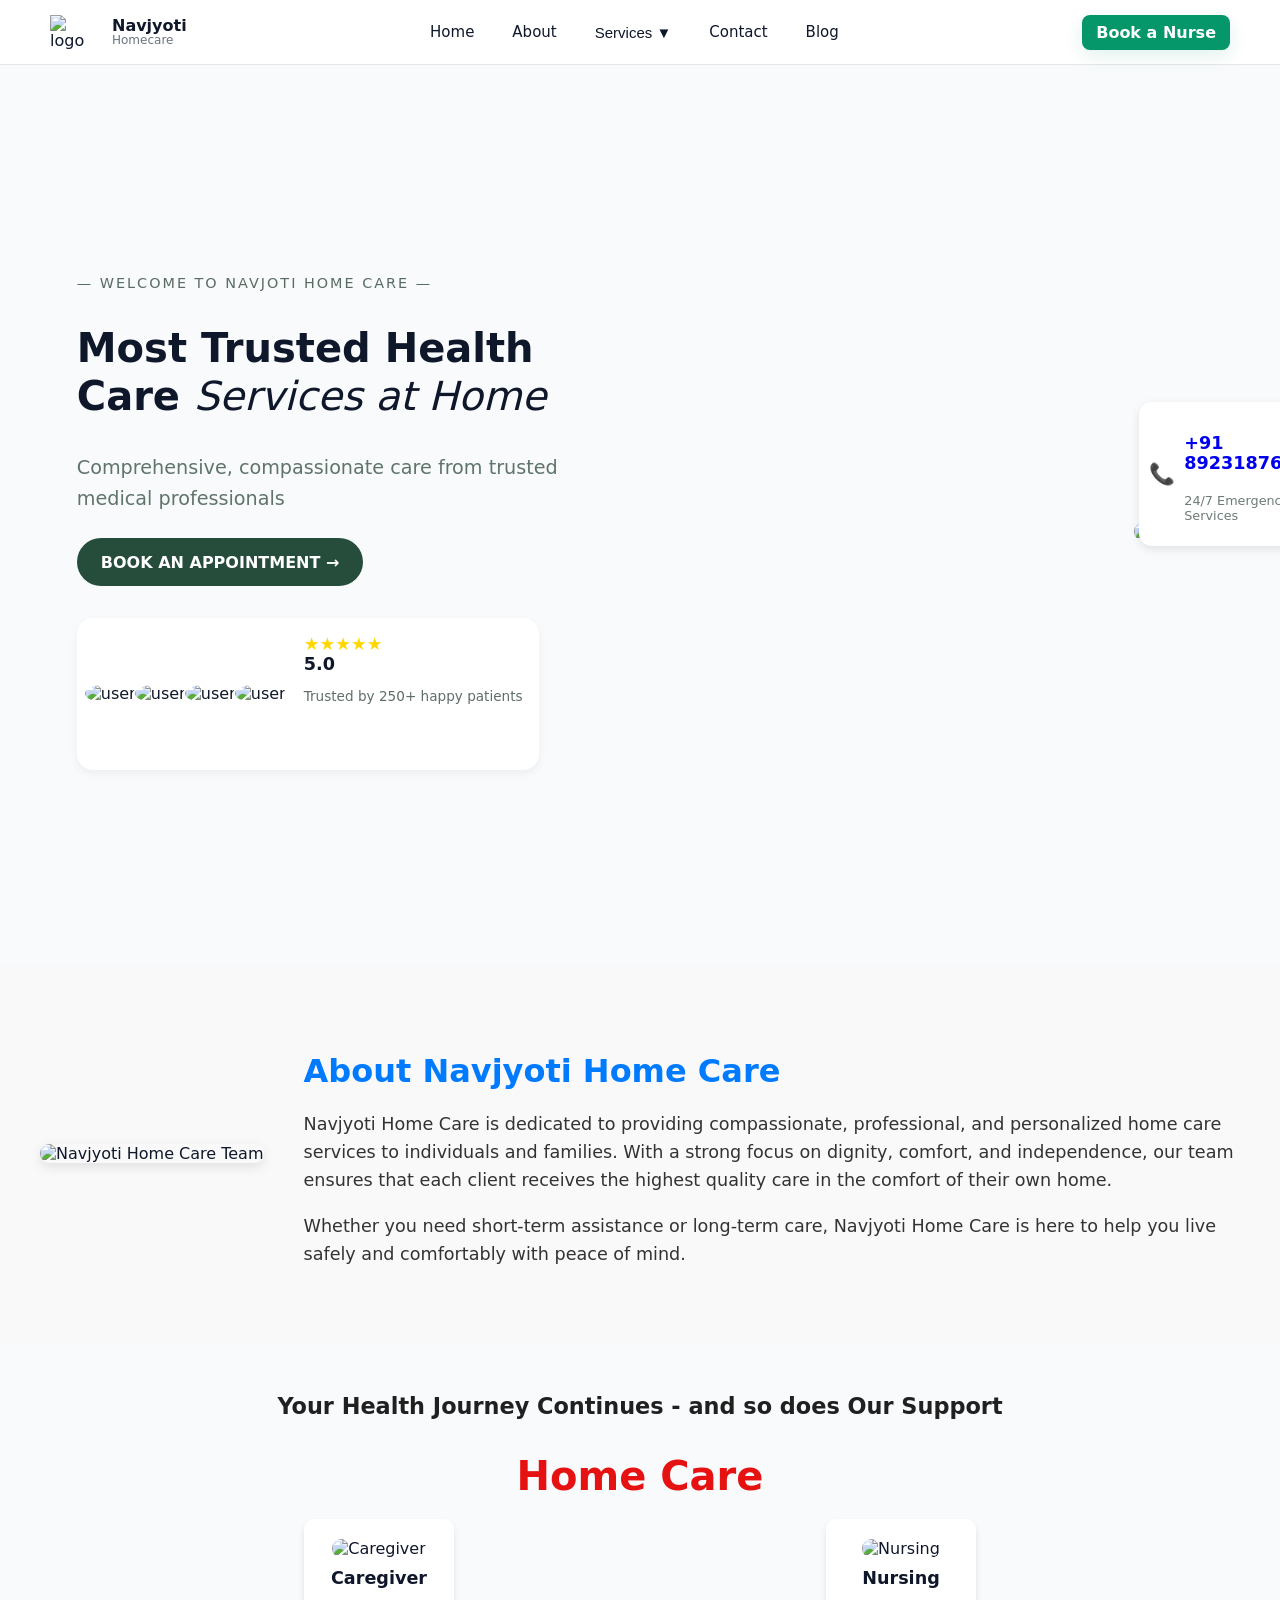
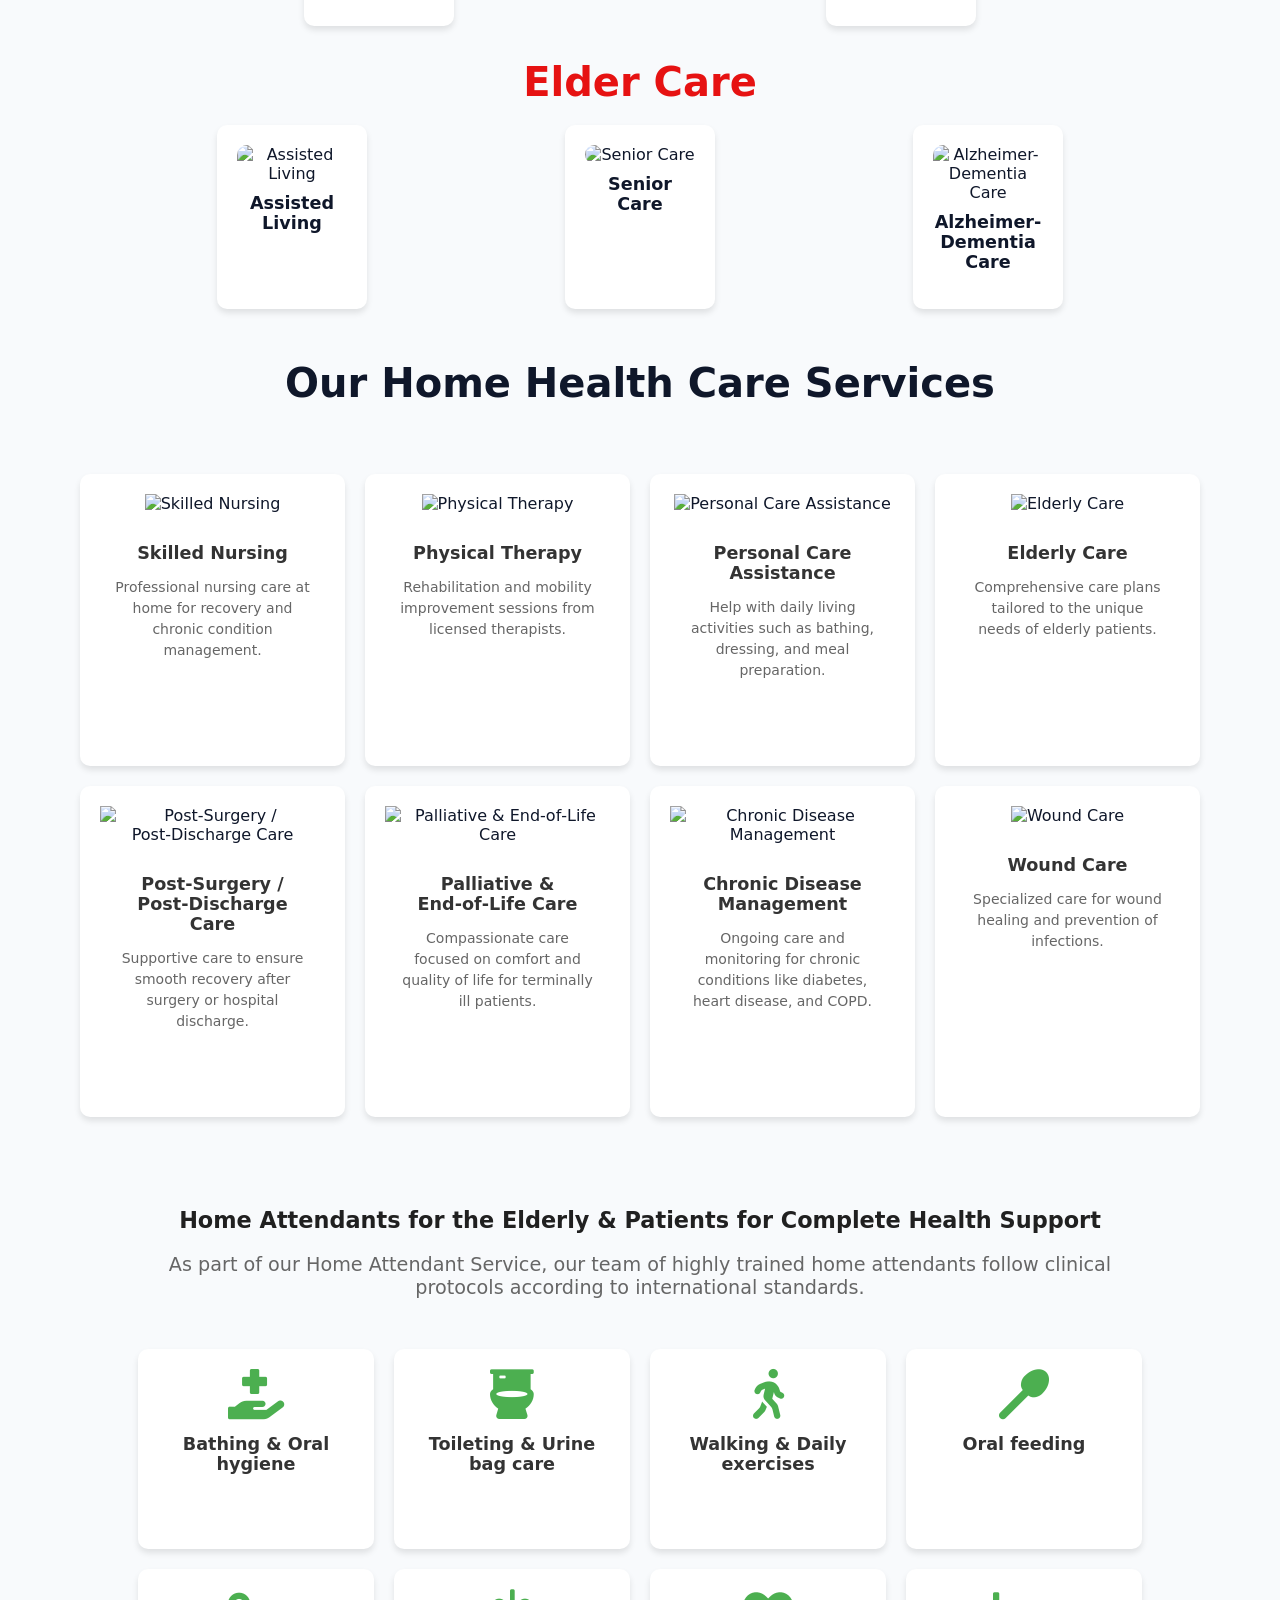
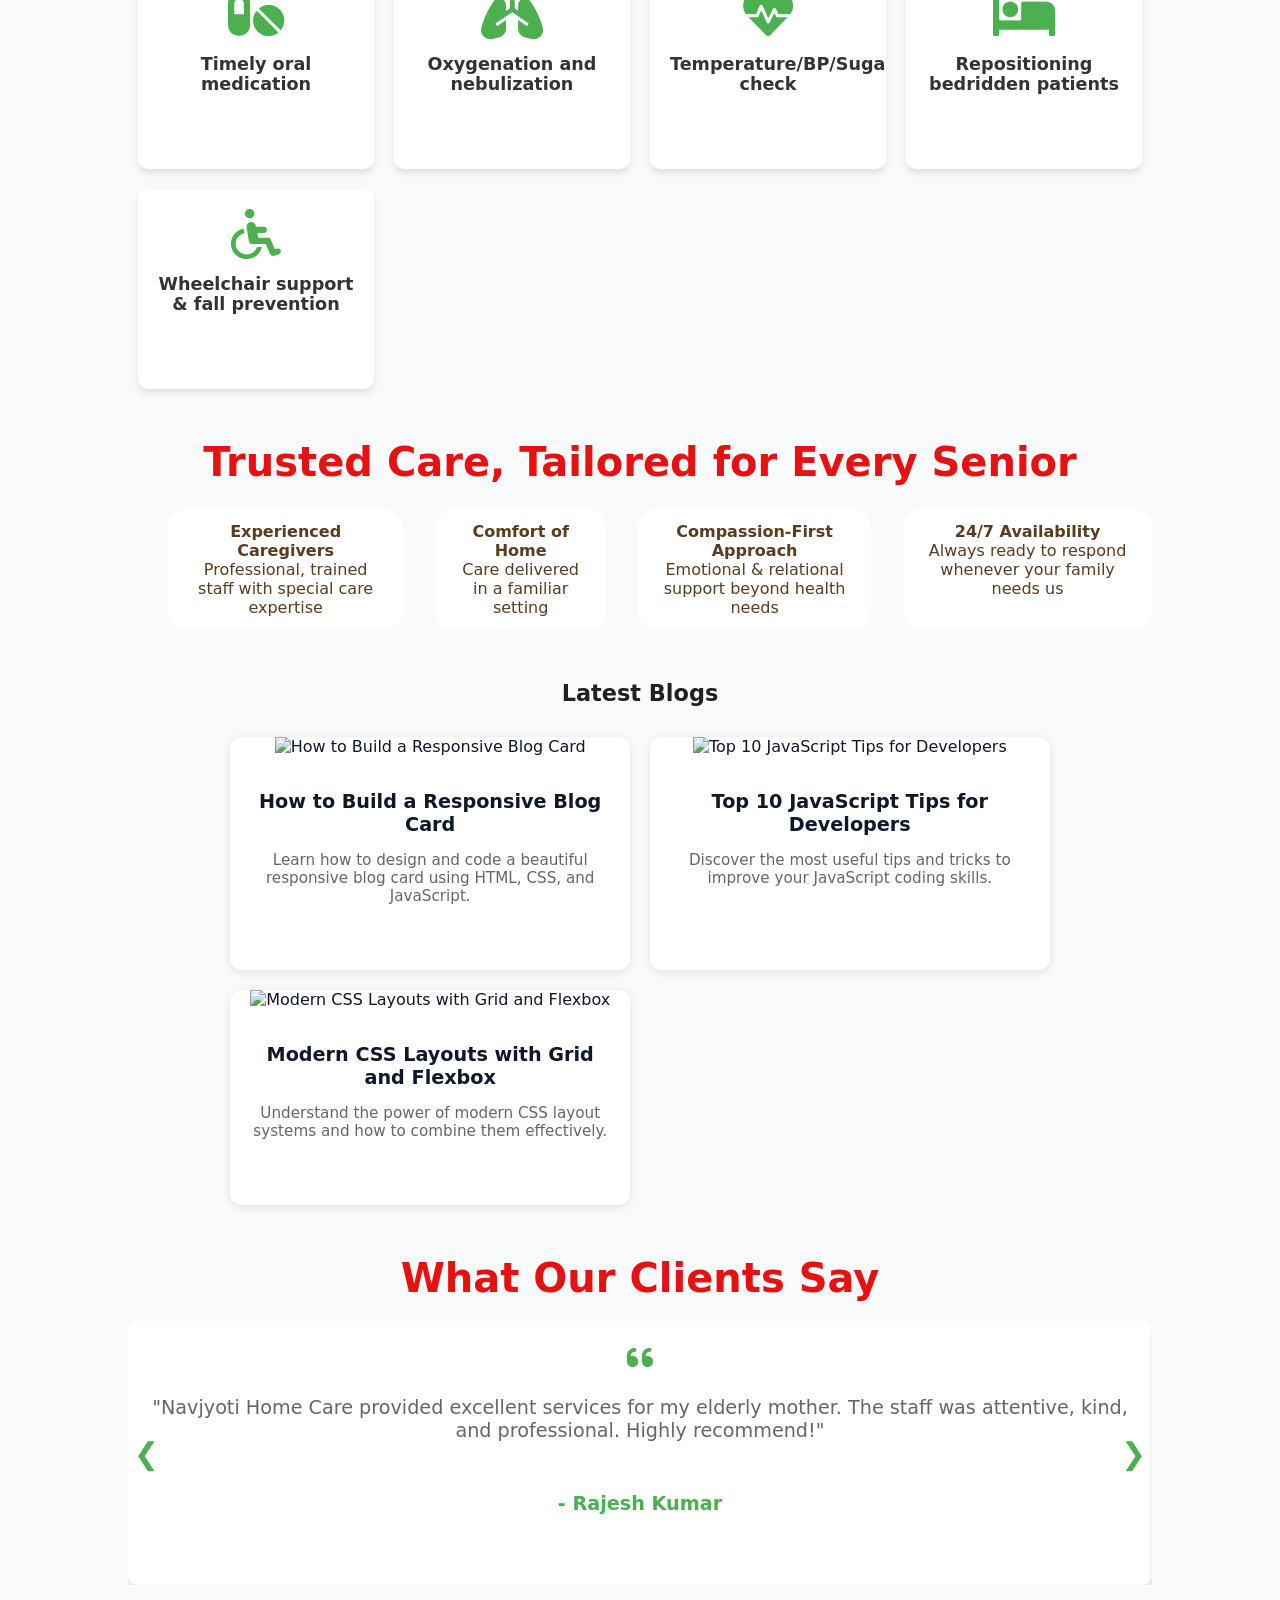
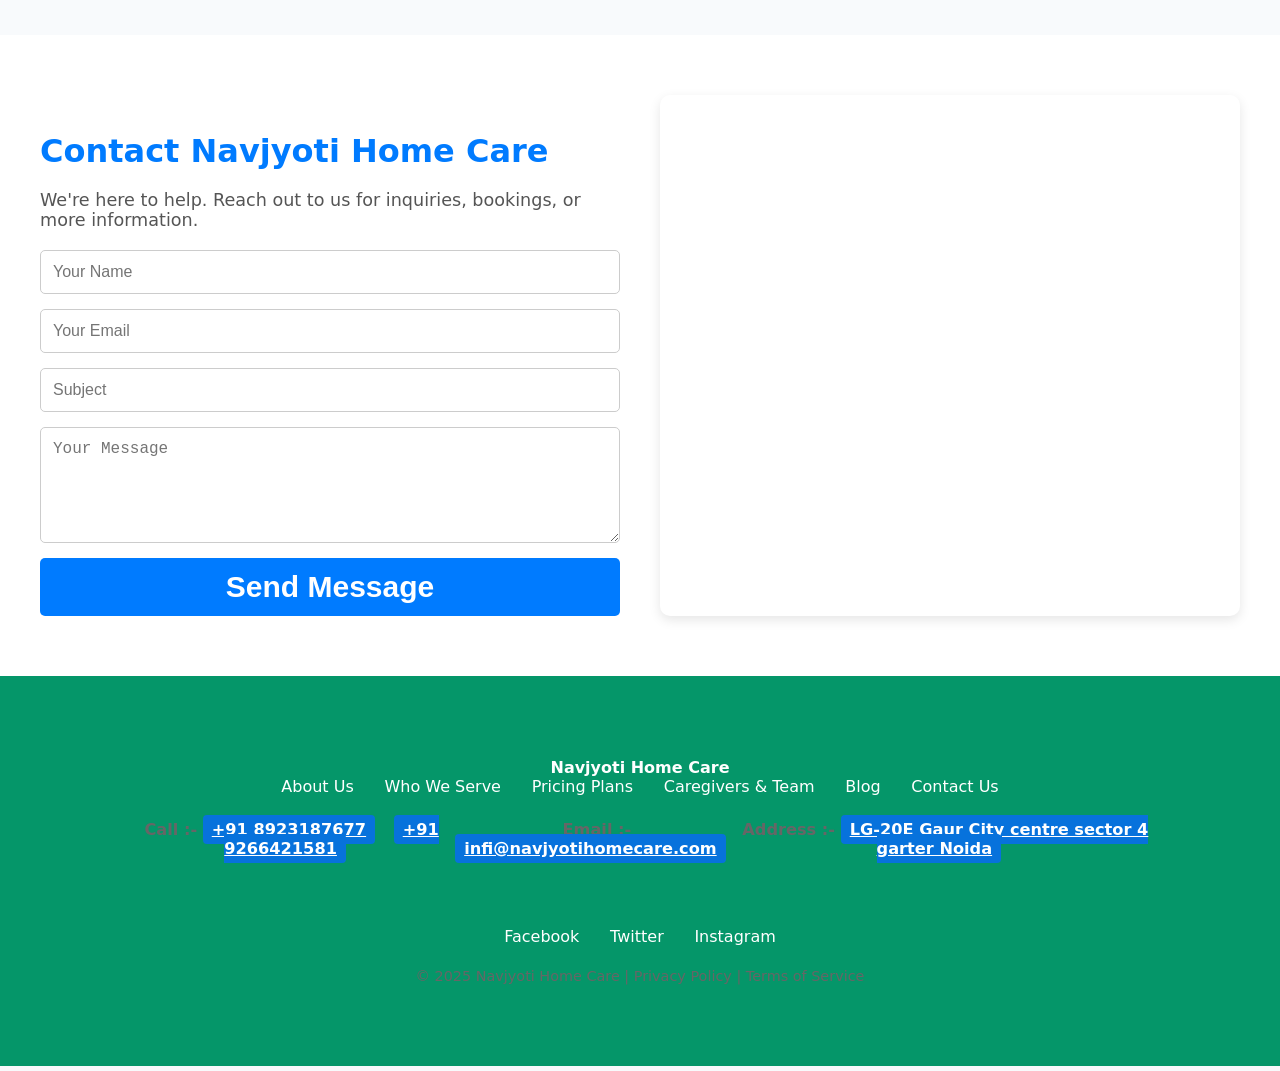
==== navjyotihomecare/index.html @ 7f3625f2 "add all" ====
<!DOCTYPE html>
<html lang="en">

<head>
  <meta charset="UTF-8" />
  <meta name="viewport" content="width=device-width, initial-scale=1.0" />
  <title>Navjyoti Home Care – Home Healthcare</title>
  <link href="https://cdnjs.cloudflare.com/ajax/libs/font-awesome/6.0.0-beta3/css/all.min.css" rel="stylesheet" />

  <link rel="stylesheet" href="css/styles.css" />
  <link rel="stylesheet" href="css/services.css" />
  <link rel="stylesheet" href="css/offer_services.css" />
  <link rel="stylesheet" href="css/blog.css" />

</head>

<body id="page-body">
  <header class="header">
    <div class="header-container">
      <div class="header-inner">
        <a href="/" class="logo">
          <div class="logo-mark">
            <img src="/assest/img/logo.png" alt="logo" style="width: 50px;" />
          </div>
          <div class="brand">
            <span class="name">Navjyoti</span>
            <span class="tag">Homecare</span>
          </div>
        </a>

        <nav class="desktop">
          <a href="/">Home</a>
          <a href="#about">About</a>
          <div class="dropdown" id="servicesDropdown">
            <button id="servicesBtn">Services ▼</button>
            <div class="dropdown-panel">
              <a href="#primary-care">Primary Care</a>
              <a href="#home-nursing">Home Nursing</a>
              <a href="#physiotherapy">Physiotherapy</a>
              <a href="#post-surgery">Post-surgery Care</a>
              <a href="#teleconsult">Teleconsultation</a>
            </div>
          </div>
          <a href="#contact">Contact</a>
          <a href="#blog">Blog</a>
        </nav>

        <div style="display: flex; align-items: center; gap: 12px">
          <a href="#book" class="cta">Book a Nurse</a>
          <button class="mobile-toggle" id="mobileOpenBtn" aria-label="Open menu">
            <svg width="24" height="24" viewBox="0 0 24 24" fill="none" xmlns="http://www.w3.org/2000/svg">
              <path d="M3 12h18M3 6h18M3 18h18" stroke="currentColor" stroke-width="2" stroke-linecap="round"
                stroke-linejoin="round" />
            </svg>
          </button>
        </div>
      </div>
    </div>
  </header>

  <aside class="offcanvas" id="offcanvas">
    <div class="head">
      <div style="display: flex; align-items: center; gap: 10px">
        <div style="
              width: 36px;
              height: 36px;
              background: var(--accent);
              border-radius: 8px;
              display: flex;
              align-items: center;
              justify-content: center;
              color: #fff;
            ">
        </div>
        <div class="brand">
          <span class="name">Navjyoti</span>
          <span class="tag">Homecare</span>
        </div>
        <button id="mobileCloseBtn" aria-label="Close menu">
          <svg width="18" height="18" viewBox="0 0 24 24" fill="none">
            <path d="M18 6L6 18M6 6l12 12" stroke="currentColor" stroke-width="1.6" stroke-linecap="round"
              stroke-linejoin="round" />
          </svg>
        </button>
      </div>
      <nav class="menu">
        <a href="#">Home</a>
        <a href="#about">About</a>
        <a href="#services">Services</a>
        <a href="#contact">Contact</a>
        <a href="#blog">Blog</a>
      </nav>
  </aside>

  <div class="overlay" id="overlay"></div>

  <section class="hero">
    <div class="hero-content">
      <p class="welcome">— WELCOME TO NAVJOTI HOME CARE —</p>
      <h1>Most Trusted Health Care <span>Services at Home</span></h1>
      <p class="subtitle">
        Comprehensive, compassionate care from trusted medical professionals
      </p>
      <a href="#" class="btn">BOOK AN APPOINTMENT →</a>

      <div class="rating-box">
        <div class="avatars">
          <img src="https://i.pravatar.cc/40?img=1" alt="user" />
          <img src="https://i.pravatar.cc/40?img=2" alt="user" />
          <img src="https://i.pravatar.cc/40?img=3" alt="user" />
          <img src="https://i.pravatar.cc/40?img=4" alt="user" />
        </div>
        <div class="rating-text">
          <div class="stars">★★★★★</div>
          <div class="score">5.0</div>
          <p>Trusted by 250+ happy patients</p>
        </div>
      </div>
    </div>

    <div class="hero-image">
      <div class="doctor-card">
        <img
          src="https://media.istockphoto.com/id/1313904621/photo/portrait-of-an-african-young-nurse-helping-old-elderly-disable-man-grandfather-to-walk-using.jpg?s=612x612&w=0&k=20&c=ftJordYyY9YELIZcPYoAquP_pRilpvh5gOP2zHKrcTU="
          alt="Doctor" />
        <div class="contact-box">
          <div class="phone-icon">📞</div>
          <div class="contact-info">
            <p class="phone">
              <a href="tel:+91 8923187677">+91 8923187677</a>
            </p>
            <p class="availability">24/7 Emergency Services</p>
          </div>
        </div>
      </div>
    </div>
  </section>

  <section class="about-section" id="about">
    <div class="about-container">
      <div class="about-image-desktop">
        <img src="https://t4.ftcdn.net/jpg/15/20/58/93/240_F_1520589389_1zxGVRW4RM81i9DekaiQRNwKAbmjtO5p.jpg"
          alt="Navjyoti Home Care Team" />
      </div>
      <div class="about-text">
        <h2>About Navjyoti Home Care</h2>
        <p>
          Navjyoti Home Care is dedicated to providing compassionate,
          professional, and personalized home care services to individuals and
          families. With a strong focus on dignity, comfort, and independence,
          our team ensures that each client receives the highest quality care
          in the comfort of their own home.
        </p>
        <p>
          Whether you need short-term assistance or long-term care, Navjyoti
          Home Care is here to help you live safely and comfortably with peace
          of mind.
        </p>
      </div>
      <div class="about-image-mobile">
        <img src="https://t4.ftcdn.net/jpg/15/20/58/93/240_F_1520589389_1zxGVRW4RM81i9DekaiQRNwKAbmjtO5p.jpg"
          alt="Navjyoti Home Care Team" />
      </div>
    </div>
  </section>
  <!-- we offer services  -->
  <section class="container">
    <h1>Your Health Journey Continues - and so does Our Support</h1>

    <!-- Home Care Section -->
    <div class="section">
      <h2>Home Care</h2>
      <div class="card-container" id="home-care-cards"></div>
    </div>

    <!-- Elder Care Section -->
    <div class="section">
      <h2>Elder Care</h2>
      <div class="card-container" id="elder-care-cards"></div>
    </div>
  </section>

  <!-- Our Services Section Here -->
  <h1 style="text-align: center; margin-top: 20px">
    Our Home Health Care Services
  </h1>
  <div class="services-container" id="services"></div>
  <!-- End of Our Services Section -->

  <section class="container">
    <h1>
      Home Attendants for the Elderly & Patients for Complete Health Support
    </h1>
    <p>
      As part of our Home Attendant Service, our team of highly trained home
      attendants follow clinical protocols according to international
      standards.
    </p>

    <!-- Service Cards Section -->
    <div class="service-cards-container">
      <div class="service-card">
        <i class="fas fa-hand-holding-medical"></i>
        <h3>Bathing & Oral hygiene</h3>
      </div>
      <div class="service-card">
        <i class="fas fa-toilet"></i>
        <h3>Toileting & Urine bag care</h3>
      </div>
      <div class="service-card">
        <i class="fas fa-walking"></i>
        <h3>Walking & Daily exercises</h3>
      </div>
      <div class="service-card">
        <i class="fas fa-spoon"></i>
        <h3>Oral feeding</h3>
      </div>
      <div class="service-card">
        <i class="fas fa-pills"></i>
        <h3>Timely oral medication</h3>
      </div>
      <div class="service-card">
        <i class="fas fa-lungs"></i>
        <h3>Oxygenation and nebulization</h3>
      </div>
      <div class="service-card">
        <i class="fas fa-heartbeat"></i>
        <h3>Temperature/BP/Sugar check</h3>
      </div>
      <div class="service-card">
        <i class="fas fa-bed"></i>
        <h3>Repositioning bedridden patients</h3>
      </div>
      <div class="service-card">
        <i class="fas fa-wheelchair"></i>
        <h3>Wheelchair support & fall prevention</h3>
      </div>
    </div>
  </section>

  <section class="why-choose section">
    <div class="container">
      <h2>Trusted Care, Tailored for Every Senior</h2>
      <ul class="why-list">
        <li>
          <strong>Experienced Caregivers</strong><br />Professional, trained
          staff with special care expertise
        </li>
        <li>
          <strong>Comfort of Home</strong><br />Care delivered in a familiar
          setting
        </li>
        <li>
          <strong>Compassion‑First Approach</strong><br />Emotional &
          relational support beyond health needs
        </li>
        <li>
          <strong>24/7 Availability</strong><br />Always ready to respond
          whenever your family needs us
        </li>
      </ul>
      <div class="container">
        <h1 class="page-title">Latest Blogs</h1>
        <div id="blog-container" class="blog-container"></div>
      </div>
    </div>
  </section>

  <section class="testimonials-container">
    <h2>What Our Clients Say</h2>

    <!-- Testimonials Slider -->
    <div class="testimonial-slider">
      <div class="testimonials">
        <div class="testimonial">
          <div class="testimonial-icon">
            <i class="fas fa-quote-left"></i>
          </div>
          <p class="testimonial-text">
            "Navjyoti Home Care provided excellent services for my elderly
            mother. The staff was attentive, kind, and professional. Highly
            recommend!"
          </p>
          <p class="testimonial-author">- Rajesh Kumar</p>
        </div>

        <div class="testimonial">
          <div class="testimonial-icon">
            <i class="fas fa-quote-left"></i>
          </div>
          <p class="testimonial-text">
            "The caregiver assigned to my father was incredibly caring. The
            experience has been fantastic, and I’m so grateful for their
            support."
          </p>
          <p class="testimonial-author">- Priya Sharma</p>
        </div>

        <div class="testimonial">
          <div class="testimonial-icon">
            <i class="fas fa-quote-left"></i>
          </div>
          <p class="testimonial-text">
            "I’m extremely satisfied with Navjyoti Home Care's services. The
            care provided was exceptional, and my mom feels much more
            comfortable."
          </p>
          <p class="testimonial-author">- Anil Verma</p>
        </div>
      </div>

      <!-- Arrows for Navigation -->
      <div class="slider-nav">
        <button class="prev" onclick="moveSlide(-1)">&#10094;</button>
        <button class="next" onclick="moveSlide(1)">&#10095;</button>
      </div>
    </div>
  </section>

  <!-- Contact Section -->
  <section class="contact-section" id="contact">
    <div class="contact-container">
      <div class="contact-info">
        <h2>Contact Navjyoti Home Care</h2>
        <p>
          We're here to help. Reach out to us for inquiries, bookings, or more
          information.
        </p>

        <form class="contact-form" action="https://formspree.io/f/your-form-id" method="POST">
          <input type="text" name="name" placeholder="Your Name" required />
          <input type="email" name="_replyto" placeholder="Your Email" required />
          <input type="text" name="subject" placeholder="Subject" required />
          <textarea name="message" rows="5" placeholder="Your Message" required></textarea>
          <button type="submit">Send Message</button>
        </form>
      </div>

      <div class="contact-map">
        <iframe
          src="https://www.google.com/maps/embed?pb=!1m18!1m12!1m3!1d224345.08313473743!2d77.0688999!3d28.5272803!2m3!1f0!2f0!3f0!3m2!1i1024!2i768!4f13.1!3m3!1m2!1s0x390ce3b2266c5c15%3A0xf0b9ed8fbc8bdcd!2sDelhi!5e0!3m2!1sen!2sin!4v1695036626921!5m2!1sen!2sin"
          width="100%" height="100%" style="border: 0" allowfullscreen="" loading="lazy"
          referrerpolicy="no-referrer-when-downgrade">
        </iframe>
      </div>
    </div>
  </section>

  <footer class="site-footer">
    <div class="container">
      <div class="footer-logo"><strong>Navjyoti Home Care</strong></div>
      <!-- contact info -->

      <nav class="footer-nav">
        <a href="#about">About Us</a>
        <a href="#who-we-serve">Who We Serve</a>
        <a href="#pricing">Pricing Plans</a>
        <a href="#care-team">Caregivers & Team</a>
        <a href="#blog">Blog</a>
        <a href="#contact">Contact Us</a>
      </nav>
      <div class="footer-contact">
        <p>
          Call :- <a href="tel:+918923187677">+91 8923187677</a>
          <a href="tel:+919266421581">+91 9266421581</a>
        </p>
        <p>
          Email :-
          <a href="mailto:infi@navjyotihomecare.com">infi@navjyotihomecare.com</a>
        </p>
        <p>
          Address :-
          <a href="#"> LG-20E Gaur City centre sector 4 garter Noida</a>
        </p>
      </div>
      <br />
      <nav class="footer-nav social">
        <a href="#">Facebook</a>
        <a href="#">Twitter</a>
        <a href="#">Instagram</a>
      </nav>
      <p>© 2025 Navjyoti Home Care | Privacy Policy | Terms of Service</p>
    </div>
  </footer>

  <script>
    document.querySelectorAll('a[href^="#"]').forEach((anchor) => {
      anchor.addEventListener("click", function (e) {
        e.preventDefault();
        document
          .querySelector(this.getAttribute("href"))
          .scrollIntoView({ behavior: "smooth" });
      });
    });
  </script>

  <script src="js/script.js"></script>
  <script src="js/main.js"></script>
  <script src="js/services.js"></script>
  <script src="js/offer_services.js"></script>
  <script src="js/blog.js"></script>
</body>

</html>
---- navjyotihomecare/css/styles.css ----
/* ----- GLOBAL STYLES ----- */
:root {
  --bg: #ffffff;
  --muted: #6b7280;
  --accent: #059669;
  --border: #e6e6e9;
  --shadow: 0 8px 24px rgba(15, 23, 42, 0.06);
  --max-w: 1200px;
  --header-h: 64px;
  font-family: Inter, ui-sans-serif, system-ui, -apple-system, "Segoe UI",
    Roboto, "Helvetica Neue", Arial;
}
* {
  box-sizing: border-box;
}
a {
  text-decoration: none;
}
body {
  margin: 0;
  background: #f8fafc;
  color: #0f172a;
}

.header {
  background: var(--bg);
  border-bottom: 1px solid var(--border);
  position: sticky;
  top: 0;
  z-index: 1000;
}
.header-container {
  max-width: var(--max-w);
  margin: 0 auto;
  padding: 0 10px;
}
.header-inner {
  height: var(--header-h);
  display: flex;
  align-items: center;
  justify-content: space-between;
  gap: 1rem;
}

.logo {
  display: flex;
  align-items: center;
  gap: 12px;
  text-decoration: none;
  color: inherit;
  flex: 0 0 auto;
}
.logo-mark {
  width: 50px;
  height: 50px;
  border-radius: 8px;

  display: flex;
  align-items: center;
  justify-content: center;
}
.brand {
  display: flex;
  flex-direction: column;
  line-height: 1;
}
.brand .name {
  font-weight: 700;
}
.brand .tag {
  font-size: 12px;
  color: var(--muted);
}

nav.desktop {
  display: flex;
  align-items: center;
  gap: 22px;
  flex: 1 1 auto;
  justify-content: center;
}
nav.desktop a,
nav.desktop button {
  background: none;
  border: 0;
  padding: 6px 8px;
  color: inherit;
  font-size: 15px;
  cursor: pointer;
}
nav.desktop a:hover,
nav.desktop button:hover {
  color: var(--accent);
}

.dropdown {
  position: relative;
}
.dropdown-panel {
  display: none;
  position: absolute;
  left: 0;
  top: calc(100% + 6px);
  min-width: 220px;
  background: #fff;
  border: 1px solid var(--border);
  box-shadow: var(--shadow);
  padding: 10px;
  border-radius: 8px;
}
.dropdown.open .dropdown-panel {
  display: block;
}
.dropdown-panel a {
  display: block;
  padding: 8px 10px;
  border-radius: 6px;
  color: #0f172a;
  text-decoration: none;
  font-size: 14px;
}
.dropdown-panel a:hover {
  background: #f3f4f6;
}

.cta {
  background: var(--accent);
  color: #fff;
  padding: 8px 14px;
  border-radius: 8px;
  text-decoration: none;
  font-weight: 600;
  box-shadow: 0 6px 18px rgba(5, 150, 105, 0.12);
  flex: 0 0 auto;
}
.cta:hover {
  filter: brightness(1.03);
}

.mobile-toggle {
  display: none;
  background: none;
  border: 0;
  padding: 8px;
  border-radius: 8px;
}

@media (max-width: 880px) {
  nav.desktop {
    display: none;
  }
  .mobile-toggle {
    display: inline-flex;
  }
  .brand .tag {
    display: none;
  }
}

.offcanvas {
  position: fixed;
  top: 0;
  left: 0;
  height: 100vh;
  width: 92%;
  max-width: 360px;
  background: #fff;
  z-index: 60;
  transform: translateX(-110%);
  transition: transform 0.32s cubic-bezier(0.2, 0.9, 0.3, 1);
  box-shadow: var(--shadow);
  border-right: 1px solid var(--border);
  display: flex;
  flex-direction: column;
}
.offcanvas.open {
  transform: translateX(0);
}
.offcanvas .head button {
  position: absolute;
  top: 16px;
  right: 14px;
  padding: 8px;
  border-radius: 8px;
  background: transparent;
  border: none;
  cursor: pointer;
  transition: background 0.2s ease;
}
.offcanvas .head button:hover {
  background: #f3f4f6;
}
.offcanvas .menu {
  padding: 16px;
  overflow: auto;
}
.menu a,
.menu button {
  display: block;
  padding: 12px;
  border-radius: 8px;
  text-decoration: none;
  color: inherit;
  border: 0;
  background: none;
  text-align: left;
  width: 100%;
  font-size: 15px;
}
.menu a:hover,
.menu button:hover {
  background: #f8fafc;
}

.overlay {
  position: fixed;
  inset: 0;
  background: rgba(0, 0, 0, 0.36);
  z-index: 50;
  opacity: 0;
  transition: opacity 0.18s ease;
  pointer-events: none;
}
.overlay.show {
  opacity: 1;
  pointer-events: auto;
}

/* Hero */

.hero {
  display: flex;
  align-items: center;
  justify-content: space-between;
  padding: 4rem 6%;
  flex-wrap: wrap;
  background: linear-gradient(180deg, #e5f0ec, #f9fbfa);
  background-size: cover;
  background-position: center;
  background-repeat: no-repeat;
  min-height: 100vh;
}

.hero-content {
  flex: 1;
  max-width: 550px;
}

.welcome {
  color: #5a6b63;
  font-size: 0.9rem;
  letter-spacing: 2px;
  margin-bottom: 1rem;
}

h1 {
  font-size: 2.8rem;
  line-height: 1.2;
  font-weight: 700;
}

h1 span {
  font-style: italic;
  font-weight: 400;
}

.subtitle {
  margin: 1.5rem 0;
  color: #60746a;
  line-height: 1.6;
}

.btn {
  display: inline-block;
  background: #264d3b;
  color: #fff;
  padding: 0.9rem 1.5rem;
  border-radius: 2rem;
  text-decoration: none;
  font-weight: 600;
  transition: 0.3s ease;
}

.btn:hover {
  background: #1b3a2d;
}

.rating-box {
  display: flex;
  align-items: center;
  background: #fff;
  border-radius: 1rem;
  padding: 1rem 1rem;
  box-shadow: 0 4px 10px rgba(0, 0, 0, 0.05);
  margin-top: 2rem;
  width: fit-content;
}

.avatars img {
  width: 35px;
  height: 35px;
  border-radius: 50%;
  border: 2px solid #fff;
  margin-left: -10px;
}

.rating-text {
  margin-left: 1rem;
}

.stars {
  color: gold;
  font-size: 1.1rem;
}

.score {
  font-weight: 700;
  font-size: 1.1rem;
}

.rating-text p {
  font-size: 0.85rem;
  color: #5f6e68;
}

.hero-image {
  flex: 1;
  display: flex;
  justify-content: right;
  margin-top: 2rem;
}

.doctor-card {
  position: relative;
  max-width: 520px;
}

.doctor-card img {
  width: 100%;
  border-radius: 1rem;
  object-fit: cover;
}

.contact-box {
  position: absolute;
  bottom: -5px;
  left: 5px;
  background: #ffffff;
  display: flex;
  align-items: center;
  padding: 3px 10px;
  border-radius: 0.8rem;
  box-shadow: 0 3px 10px rgba(0, 0, 0, 0.1);
}

.phone-icon {
  font-size: 1.3rem;
  margin-right: 0.6rem;
  color: #1b3a2d;
}

.contact-info .phone {
  font-weight: 600;
  display: flex;
  align-items: center
}

.contact-info .availability {
  font-size: 0.8rem;
  color: #6c7b76;
}

/* Responsive Design */
@media (max-width: 600px) {

  .hero {
    flex-direction: column;
    text-align: center;
  }

  .hero-content {
    max-width: 100%;
  }

  .rating-box {
    margin: 2rem auto;
  }

  .hero-image {
    margin-top: 3rem;
  }
}




.about-section {
  display: flex;
  align-items: center;
  justify-content: space-between;
  padding: 60px 20px;
  background-color: #f9f9f9;
}

.about-container {
  max-width: 1200px;
  display: flex;
  margin: 0 auto;
  display: flex;
  align-items: center;
  flex-wrap: wrap;
  gap: 40px;
}

.about-text {
  flex: 1 1 500px;
}

.about-text h2 {
  font-size: 2rem;
  margin-bottom: 20px;
  color: #007BFF;
}

.about-text p {
  font-size: 1.1rem;
  line-height: 1.6;
  color: #333;
  margin-bottom: 15px;
}

.about-image {
  flex: 1 1 400px;
  text-align: center;
}
.about-image-desktop {
  display: block;
}
.about-image-mobile {
  display: none;
}

.about-image-desktop img, .about-image-mobile img {
  max-width: 100%;
  height: auto;
  border-radius: 10px;
  box-shadow: 0 4px 12px rgba(0, 0, 0, 0.1);
}

/* Contact */
.contact-section {
  padding: 60px 20px;
  background-color: #ffffff;
}

.contact-container {
  max-width: 1200px;
  margin: 0 auto;
  display: flex;
  flex-wrap: wrap;
  gap: 40px;
}

.contact-info {
  flex: 1 1 500px;
}

.contact-info h2 {
  font-size: 2rem;
  margin-bottom: 20px;
  color: #007BFF;
}

.contact-info p {
  margin-bottom: 20px;
  font-size: 1.1rem;
  color: #555;
}

.contact-form {
  display: flex;
  flex-direction: column;
  gap: 15px;
}

.contact-form input,
.contact-form textarea {
  padding: 12px;
  border: 1px solid #ccc;
  border-radius: 5px;
  font-size: 1rem;
  width: 100%;
}

.contact-form button {
  padding: 12px;
  background-color: #007BFF;
  color: white;
  font-weight: bold;
  border: none;
  border-radius: 5px;
  cursor: pointer;
  transition: background 0.3s;
}

.contact-form button:hover {
  background-color: #0056b3;
}

.contact-map {
  flex: 1 1 500px;
  min-height: 350px;
  border-radius: 10px;
  overflow: hidden;
  box-shadow: 0 4px 12px rgba(0, 0, 0, 0.1);
}

/* Who we serve */
.who-we-serve .serve-list {
  list-style: none;
  margin: 1.5em 0;
  display: flex;
  gap: 2em;
  justify-content: center;
}

.who-we-serve .serve-list li {
  background-color: #fff;
  padding: 0.8em 1.5em;
  border-radius: 20px;
  color: #5a3c1f;
}
.why-list {
  list-style: none;
  margin: 1.5em 0;
  display: flex;
  gap: 2em;
  justify-content: center;
}

.why-list li {
  background-color: #fff;
  padding: 0.8em 1.5em;
  border-radius: 20px;
  color: #5a3c1f;
}
.why-image {
  text-align: center;
  margin-top: 30px;
}
.why-image img {
  max-width: 100%;
  height: auto;
  border-radius: 10px;
  box-shadow: 0 4px 12px rgba(0, 0, 0, 0.1);
}

/* Testimonials Section */
.testimonials-container {
  width: 80%;
  margin: 50px auto;
  text-align: center;
}

h2 {
  font-size: 2.5rem;
  font-weight: bold;
  color: #333;
  margin-bottom: 40px;
}

/* Slider Container */
.testimonial-slider {
  position: relative;
  width: 100%;
  overflow: hidden;
}

.testimonials {
  display: flex;
  transition: transform 0.5s ease;
}

.testimonial {
  min-width: 100%;
  box-sizing: border-box;
  padding: 20px;
  background-color: #fff;
  border-radius: 10px;
  box-shadow: 0 4px 6px rgba(0, 0, 0, 0.1);
  text-align: center;
}

.testimonial-icon {
  font-size: 30px;
  color: #4CAF50;
}

.testimonial-text {
  font-size: 1.1rem;
  margin-top: 20px;
  color: #666;
}

.testimonial-author {
  font-weight: bold;
  margin-top: 20px;
  color: #4CAF50;
}

/* Navigation Arrows */
.slider-nav {
  position: absolute;
  top: 50%;
  width: 100%;
  display: flex;
  justify-content: space-between;
  transform: translateY(-50%);
}

button {
  background-color: transparent;
  border: none;
  color: #4CAF50;
  font-size: 30px;
  cursor: pointer;
}

button:hover {
  color: #333;
}

/* Responsive Breakpoints */

/* Mobile */
@media screen and (max-width: 600px) {
  h2 {
    font-size: 2rem;
  }

  .testimonial-text {
    font-size: 1rem;
  }
}

/* Tablet */
@media screen and (min-width: 601px) and (max-width: 900px) {
  h2 {
    font-size: 2.2rem;
  }

  .testimonial-text {
    font-size: 1.1rem;
  }
}

/* Desktop */
@media screen and (min-width: 901px) {
  h2 {
    font-size: 2.5rem;
  }

  .testimonial-text {
    font-size: 1.2rem;
  }
}


/* Footer */
.site-footer {
  background: var(--accent);
  color: #fff;
  padding: 2em 0;
  text-align: center;
}

.site-footer .footer-nav a {
  color: #fff;
  margin: 0 0.8em;
  text-decoration: none;
}

.site-footer p {
  margin-top: 1.5em;
  font-size: 0.9em;
}

/* Prevent scrolling when menu is open */
.menu-open {
  overflow: hidden;
}
.footer-contact  {
  display: flex;
  align-items: center;
  color: #efeffb;
  font-size: large;
  font-weight: bold;
  justify-content: center;
 
}
.footer-contact a {
  color: #fff;
  margin: 0 0.8em 0 0;
  text-decoration: none;
  text-decoration: underline;
  background-color: #0772dc;
  padding: 5px 9px;
  border-radius: 4px;
}


@media (max-width: 768px) {
   .main-nav {
    display: none;
    flex-direction: column;
    justify-content: center;
    align-items: center;
    gap: 30px;
    position: fixed; /* Changed from absolute */
    top: 0;
    left: 0;
    width: 100vw;
    height: 100vh;
    background: rgba(250, 246, 240, 0.85); /* Semi-transparent background */
    backdrop-filter: blur(10px); /* The "buler" effect */
    -webkit-backdrop-filter: blur(10px);
    z-index: 999;
  }

  .main-nav a {
    font-size: 1.5rem;
    font-weight: bold;
    color: #5a3c1f;
  }

  .main-nav.active {
    display: flex;
  }

  .hamburger-inner::before,
  .hamburger-inner::after {
    content: '';
    display: block;
  }
  .hamburger-inner::before {
    top: -10px;
  }
  .hamburger-inner::after {
    bottom: -10px;
  }

  /* Animate to 'X' */
  .mobile-menu.is-active .hamburger-inner {
    transform: rotate(45deg);
  }
  .mobile-menu.is-active .hamburger-inner::before {
    top: 0;
    transform: rotate(-90deg);
  }
  .mobile-menu.is-active .hamburger-inner::after {
    bottom: 0;
    transform: rotate(-90deg);
  }

  .btn.btn-primary {
    display: none;
  }

  .mobile-menu {
    display: block;
  }

  .hero .hero-inner {
    flex-direction: column;
  }

  .hero .hero-content {
    width: 100%;
    text-align: center;
  }
  
  .about-container {
    flex-direction: column;
    text-align: center;
  }

  .about-text, .about-image-desktop, .about-image-mobile{
    flex: 1 1 100%;
  }
  .about-image-mobile {
    display: block; /* Show image on mobile */
    border-radius: 10px;
    box-shadow: 0 4px 12px rgba(0, 0, 0, 0.1);
    margin-top: 20px;
  }
  .about-image-desktop {
    display: none; /* Show image first on mobile */
  }
  .who-we-serve .serve-list {
    flex-direction: column;
    gap: 15px;
    align-items: center;
    }
    .why-list {
    flex-direction: column;
    gap: 15px;
    align-items: center;
    }

   .contact-container {
    flex-direction: column;
  }

  .contact-map {
    height: 300px;
  }
  .footer-contact {
    flex-direction: column;
    font-size: medium;
  }
  .footer-contact a {
    margin: 10px 0;
  }

}

@media (max-width: 480px) {
  .offcanvas .head button {
    top: 12px;
    right: 10px;
  }
}
---- navjyotihomecare/css/services.css ----
/* Base Styles */
.container h1 {
  font-size: 1.4rem;
  color: #202020;
}
h2 {
  color: #e61212;
  margin-bottom: 20px;
}

.card-container {
  display: flex;
  justify-content: space-around;
  flex-wrap: wrap;
  gap: 20px;
}

.card {
  background-color: white;
  border-radius: 10px;
  box-shadow: 0 4px 6px rgba(0, 0, 0, 0.1);
  padding: 20px;
  width: 150px;
  text-align: center;
}

.card img {
  max-width: 100%;
  height: auto;
  border-radius: 10px;
}

.card h3 {
  font-size: 1.1em;
  margin-top: 10px;
}

  .services-container {
    display: grid;
    grid-template-columns: repeat(auto-fit, minmax(250px, 1fr));
    gap: 20px;
    padding: 40px;
    max-width: 1200px;
    margin: auto;
  }

  .service-card {
    background: #fff;
    border-radius: 10px;
    box-shadow: 0 2px 8px rgba(0,0,0,0.1);
    overflow: hidden;
    cursor: pointer;
    transition: transform 0.3s, box-shadow 0.3s;
  }

  .service-card:hover {
    transform: translateY(-5px);
    box-shadow: 0 4px 12px rgba(0,0,0,0.2);
  }

  .service-card img {
    width: 100%;
    height: 180px;
    object-fit: cover;
  }

  .service-content {
    padding: 15px;
  }

  .service-content h3 {
    margin: 0 0 10px;
    color: #0077cc;
  }

  .service-content p {
    font-size: 14px;
    line-height: 1.5;
  }

  @media (max-width: 600px) {
    .service-content p {
      font-size: 13px;
    }
  }





  /* other */
---- navjyotihomecare/css/offer_services.css ----
.contact {
  text-align: center;
  margin-top: 40px;
}

.contact-info {
  font-size: 1.2em;
  margin-top: 10px;
}


/* other  */
/* Base Styles */

.container {
  width: 80%;
  margin: 50px auto;
  text-align: center;
}


p {
  font-size: 1.1rem;
  color: #666;
  margin-bottom: 50px;
}

/* Service Cards Container */
.service-cards-container {
  display: grid;
  grid-template-columns: repeat(auto-fill, minmax(150px, 1fr));
  gap: 20px;
  padding: 0 10px;
  grid-auto-rows: minmax(200px, auto); /* Ensures card height adapts */
}

/* Service Card Style */
.service-card {
  background-color: #fff;
  border-radius: 10px;
  box-shadow: 0 4px 6px rgba(0, 0, 0, 0.1);
  text-align: center;
  padding: 20px;
  transition: transform 0.3s ease;
}

.service-card:hover {
  transform: scale(1.05);
}

.service-card i {
  font-size: 50px;
  color: #4CAF50;
}

.service-card h3 {
  font-size: 1.1rem;
  margin-top: 15px;
  font-weight: 600;
  color: #333;
}

/* Responsive Breakpoints */

/* Small Devices (Mobile) */
@media screen and (max-width: 600px) {
  .service-cards-container {
    grid-template-columns: repeat(2, 1fr);
    padding: 0 5px;
  }

  h1 {
    font-size: 2rem;
  }

  p {
    font-size: 1rem;
  }
}

/* Medium Devices (Tablets) */
@media screen and (min-width: 601px) and (max-width: 900px) {
  .service-cards-container {
    grid-template-columns: repeat(3, 1fr);
    padding: 0 10px;
  }

  h1 {
    font-size: 2.2rem;
  }

  p {
    font-size: 1.1rem;
  }
}

/* Large Devices (Desktop) */
@media screen and (min-width: 901px) {
  .service-cards-container {
    grid-template-columns: repeat(4, 1fr);
    padding: 0 10px;
  }

  h1 {
    font-size: 2.5rem;
  }

  p {
    font-size: 1.2rem;
  }
}
---- navjyotihomecare/css/blog.css ----
/* Blog Page Styles */
.page-title {
  text-align: center;
  font-size: 2rem;
  margin-bottom: 30px;
}

.blog-container {
  display: grid;
  grid-template-columns: repeat(auto-fit, minmax(260px, 1fr));
  gap: 20px;
}

.blog-card {
  background: #fff;
  border-radius: 12px;
  box-shadow: 0 2px 10px rgba(0,0,0,0.1);
  overflow: hidden;
  cursor: pointer;
  transition: transform 0.2s ease, box-shadow 0.2s ease;
}

.blog-card:hover {
  transform: translateY(-5px);
  box-shadow: 0 6px 20px rgba(0,0,0,0.15);
}

.blog-card img {
  width: 100%;
  height: 180px;
  object-fit: cover;
}

.blog-content {
  padding: 15px;
}

.blog-title {
  font-size: 1.2rem;
  font-weight: 600;
  margin-bottom: 8px;
}

.blog-desc {
  font-size: 0.95rem;
  color: #666;
}

/* Mobile responsiveness */
@media (max-width: 600px) {
  .blog-card img {
    height: 150px;
  }
  .blog-title {
    font-size: 1rem;
  }
  .page-title {
    font-size: 1.6rem;
  }
}
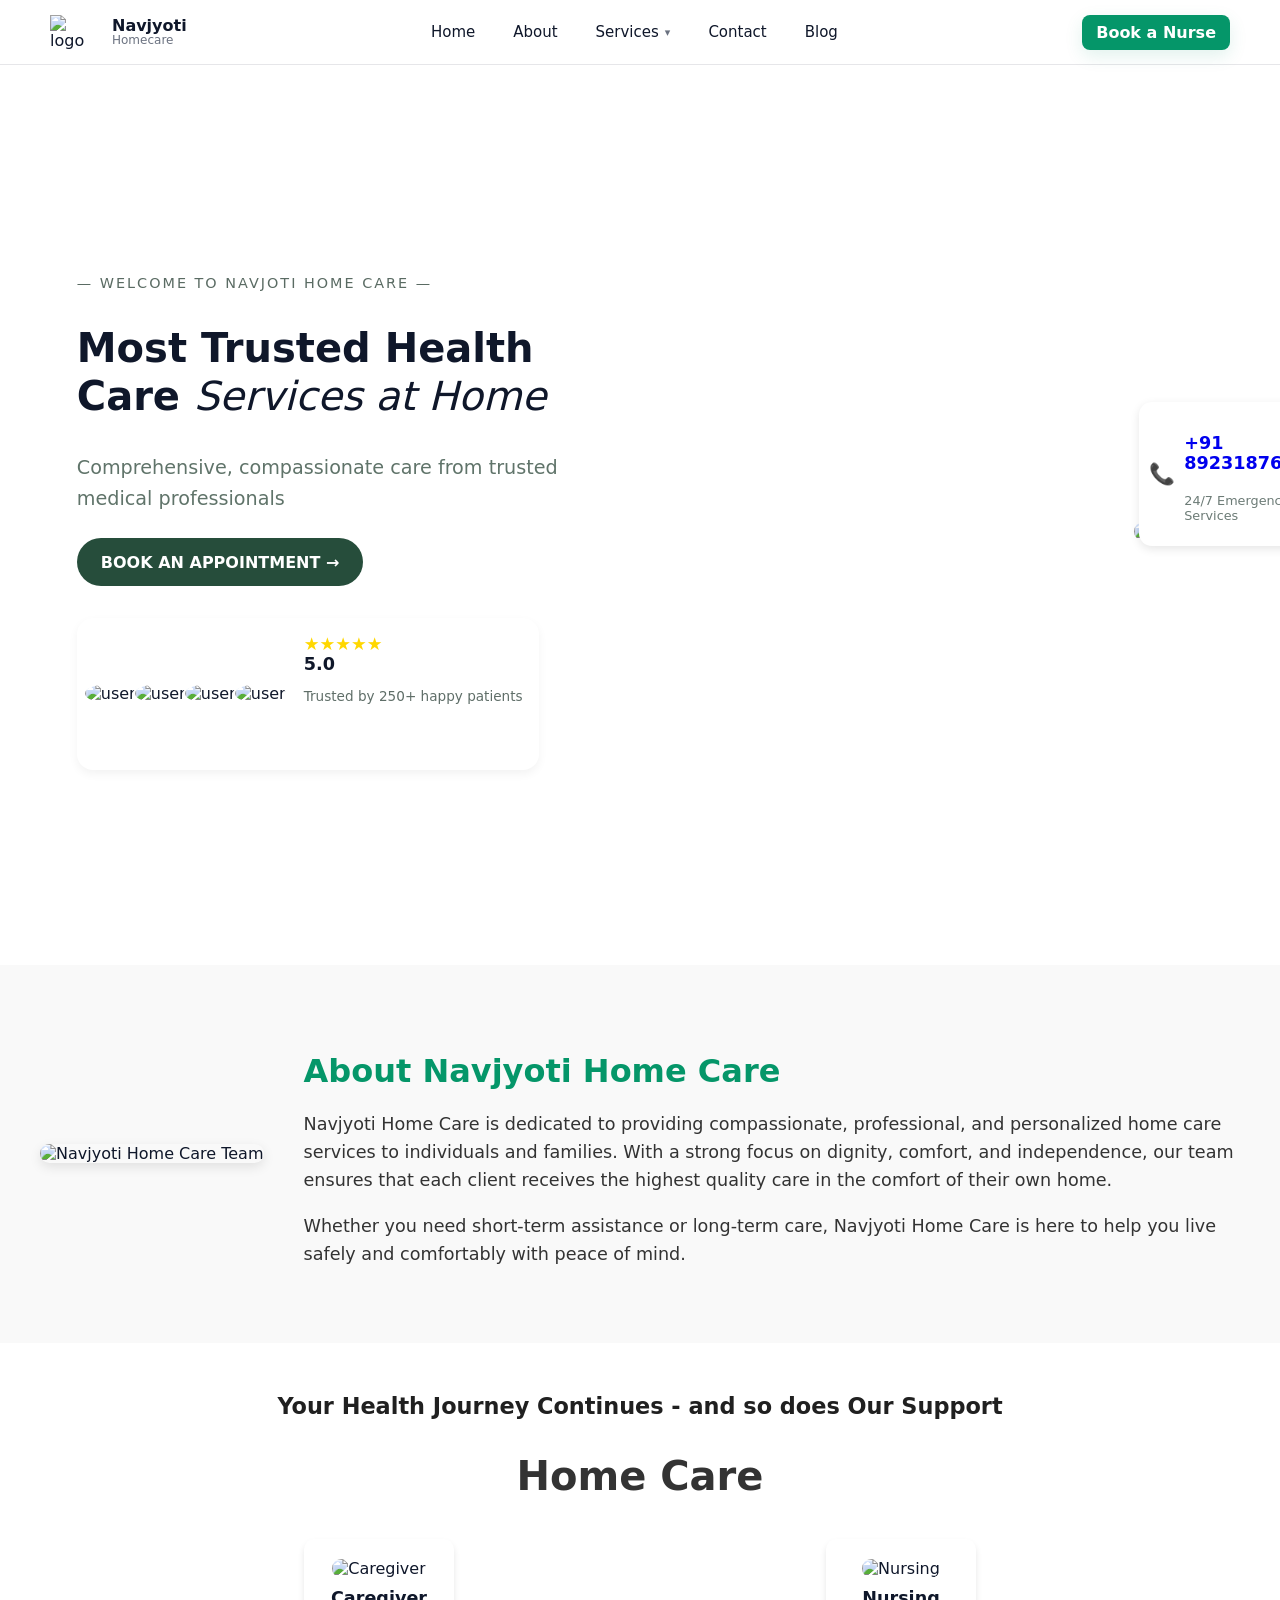
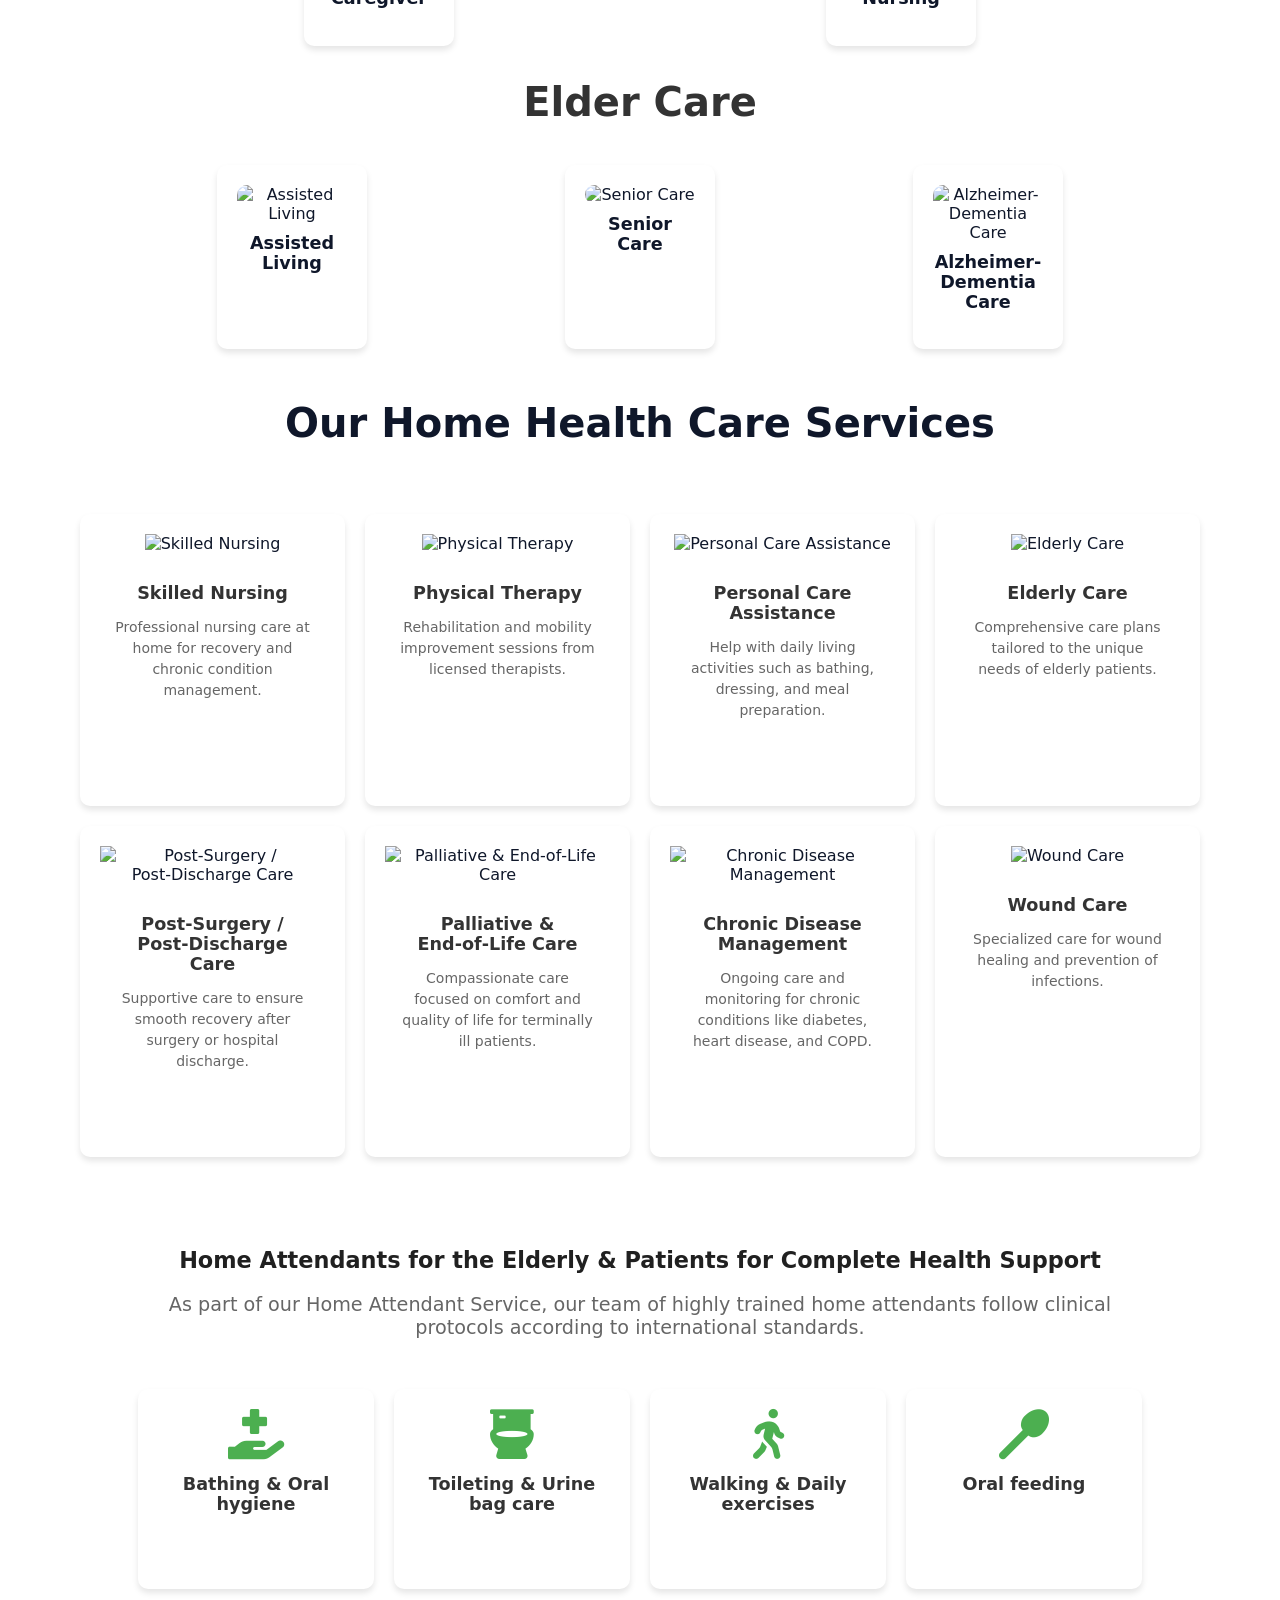
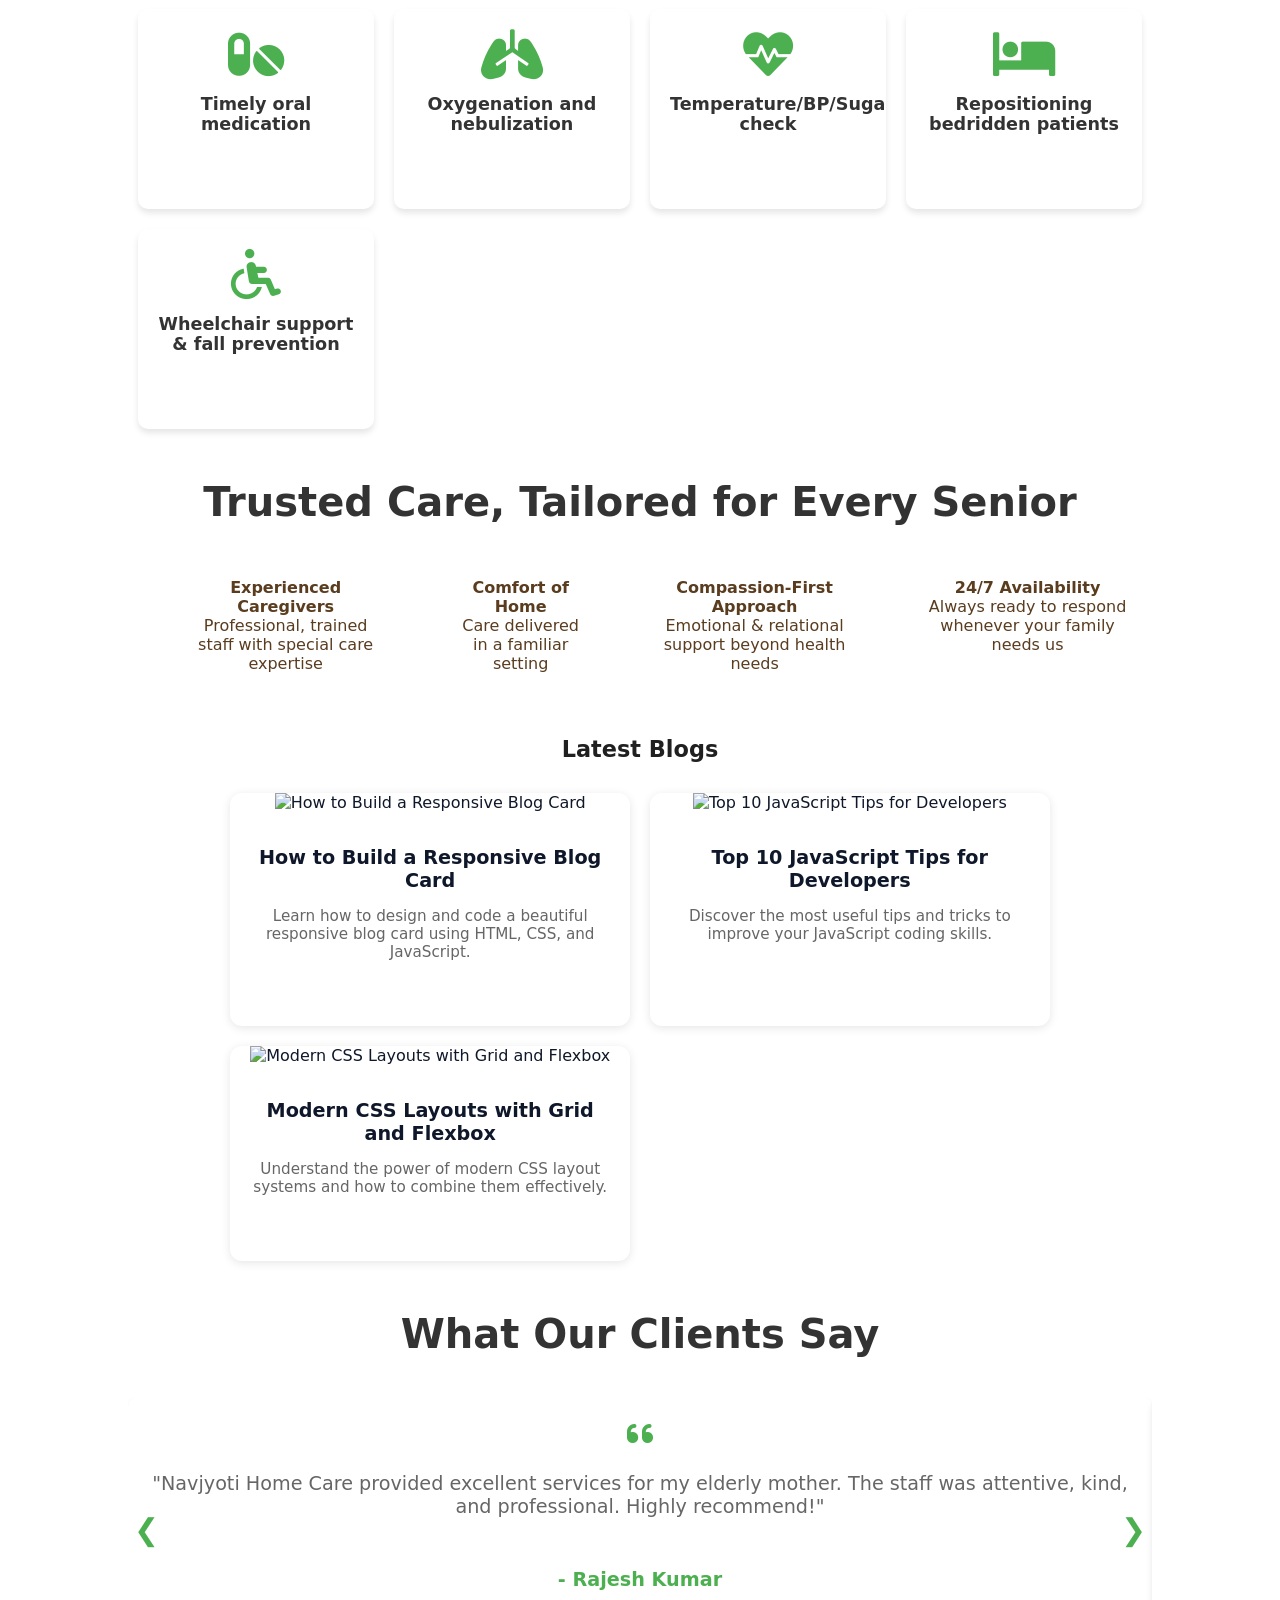
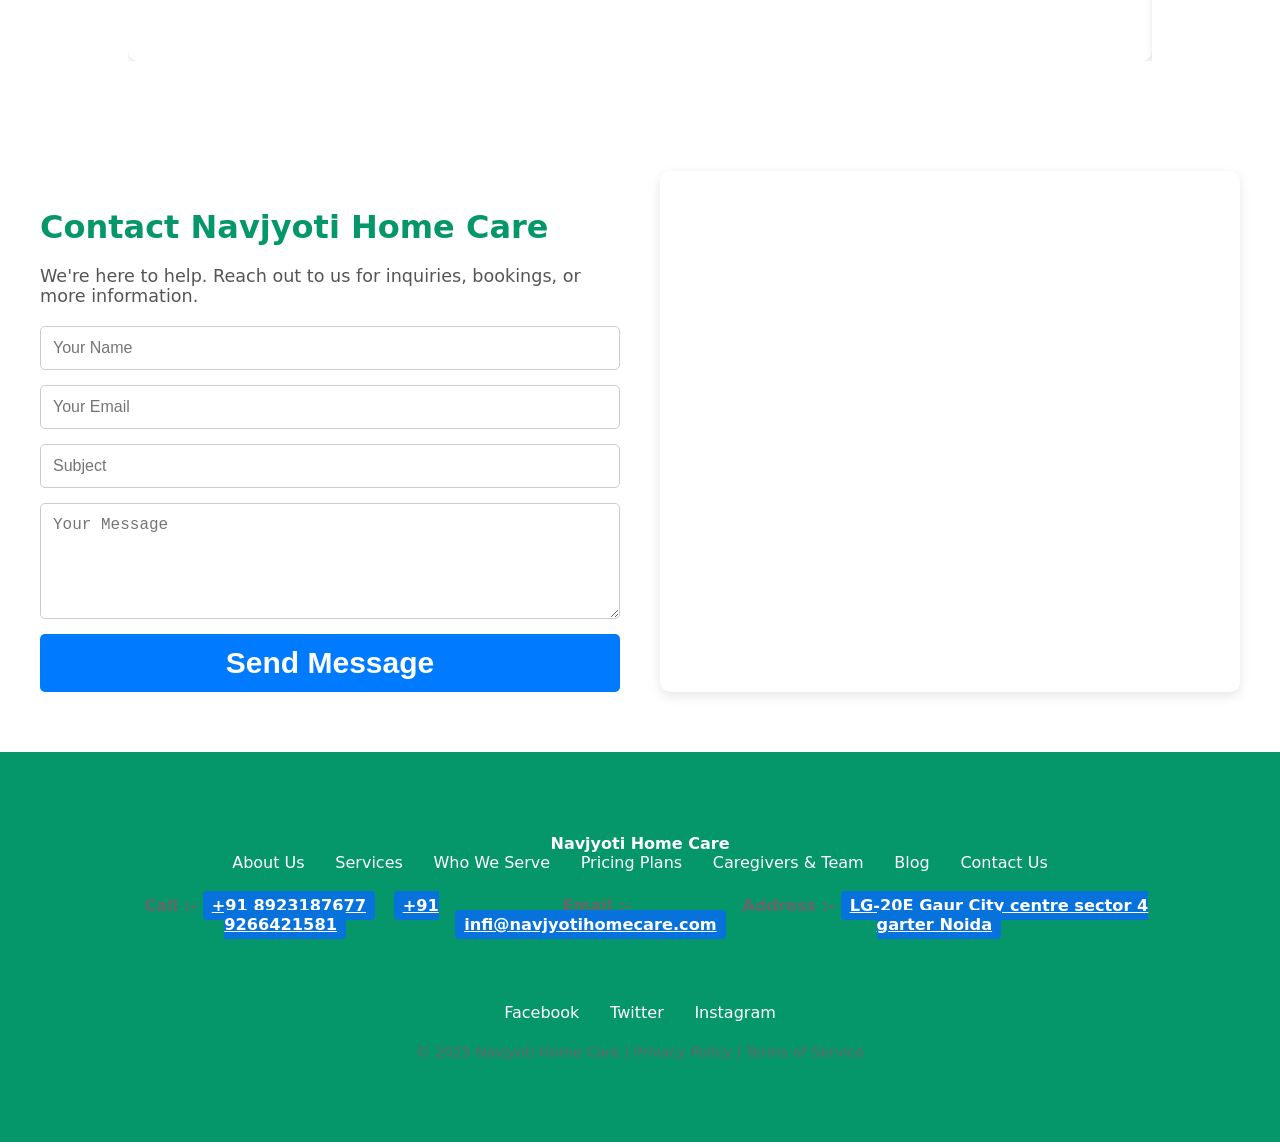
==== commit 40e353da: "feat: Implement initial website structure, global styling, and core pages including home, about, and" ====
--- a/navjyotihomecare/index.html
+++ b/navjyotihomecare/index.html
@@ -5,12 +5,39 @@
   <meta charset="UTF-8" />
   <meta name="viewport" content="width=device-width, initial-scale=1.0" />
   <title>Navjyoti Home Care – Home Healthcare</title>
+
   <link href="https://cdnjs.cloudflare.com/ajax/libs/font-awesome/6.0.0-beta3/css/all.min.css" rel="stylesheet" />
 
   <link rel="stylesheet" href="css/styles.css" />
   <link rel="stylesheet" href="css/services.css" />
   <link rel="stylesheet" href="css/offer_services.css" />
   <link rel="stylesheet" href="css/blog.css" />
+
+  <!-- Canonical Tag -->
+  <link rel="canonical" href="https://www.navjyotihomecare.com/" />
+  <!-- Favicon -->
+  <link rel="icon" href="/assest/img/logo.png" type="image/png" />
+  <link rel="apple-touch-icon" href="/assest/img/logo.png" />
+  <link rel="manifest" href="/manifest.json" />
+  <meta name="theme-color" content="#000000" />
+
+  <!-- seo -->
+  <meta name="description"
+    content="Navjyoti Home Care provides trusted home healthcare services including nursing, physiotherapy, and elder care. Book a nurse today!" />
+  <meta name="keywords"
+    content="Home Healthcare, Nursing Services, Elder Care, Physiotherapy, Home Nursing, Post-surgery Care, Teleconsultation, Navjyoti Home Care" />
+  <meta name="author" content="Navjyoti Home Care" />
+  <link rel="icon" href="/assest/img/logo.png" type="image/png" />
+  <link rel="apple-touch-icon" href="/assest/img/logo.png" />
+  <link rel="manifest" href="/manifest.json" />
+  <meta name="theme-color" content="#000000" />
+  <link rel="preconnect" href="https://fonts.googleapis.com" />
+  <link rel="preconnect" href="https://fonts.gstatic.com" crossorigin />
+  <link href="https://fonts.googleapis.com/css2?family=Roboto:wght@400;500;700&display=swap" rel="stylesheet" />
+  <!-- seo -->
+
+
+
 
 </head>
 
@@ -20,7 +47,7 @@
       <div class="header-inner">
         <a href="/" class="logo">
           <div class="logo-mark">
-            <img src="/assest/img/logo.png" alt="logo" style="width: 50px;" />
+            <img src="/assest/img/logo.png" alt="logo" />
           </div>
           <div class="brand">
             <span class="name">Navjyoti</span>
@@ -30,10 +57,16 @@
 
         <nav class="desktop">
           <a href="/">Home</a>
-          <a href="#about">About</a>
+          <a href="/About.html">About</a>
           <div class="dropdown" id="servicesDropdown">
-            <button id="servicesBtn">Services ▼</button>
+            <a href="/services.html" id="servicesBtn" class="services-toggle" aria-haspopup="true"
+              aria-expanded="false">
+              <span>Services</span>
+              <span class="caret" aria-hidden="true">▾</span>
+            </a>
             <div class="dropdown-panel">
+              <a href="/services.html" class="view-all">All services</a>
+              <div class="spacer"></div>
               <a href="#primary-care">Primary Care</a>
               <a href="#home-nursing">Home Nursing</a>
               <a href="#physiotherapy">Physiotherapy</a>
@@ -45,7 +78,7 @@
           <a href="#blog">Blog</a>
         </nav>
 
-        <div style="display: flex; align-items: center; gap: 12px">
+        <div class="mobile-actions">
           <a href="#book" class="cta">Book a Nurse</a>
           <button class="mobile-toggle" id="mobileOpenBtn" aria-label="Open menu">
             <svg width="24" height="24" viewBox="0 0 24 24" fill="none" xmlns="http://www.w3.org/2000/svg">
@@ -353,6 +386,7 @@
 
       <nav class="footer-nav">
         <a href="#about">About Us</a>
+        <a href="/services.html">Services</a>
         <a href="#who-we-serve">Who We Serve</a>
         <a href="#pricing">Pricing Plans</a>
         <a href="#care-team">Caregivers & Team</a>
--- a/navjyotihomecare/css/styles.css
+++ b/navjyotihomecare/css/styles.css
@@ -7,39 +7,71 @@
   --shadow: 0 8px 24px rgba(15, 23, 42, 0.06);
   --max-w: 1200px;
   --header-h: 64px;
+  --header-h-shrink: 52px;
   font-family: Inter, ui-sans-serif, system-ui, -apple-system, "Segoe UI",
     Roboto, "Helvetica Neue", Arial;
 }
+
 * {
   box-sizing: border-box;
 }
+
 a {
   text-decoration: none;
 }
+
 body {
   margin: 0;
-  background: #f8fafc;
   color: #0f172a;
 }
 
 .header {
-  background: var(--bg);
+  background: color-mix(in srgb, var(--bg) 96%, transparent);
   border-bottom: 1px solid var(--border);
   position: sticky;
   top: 0;
   z-index: 1000;
-}
+  transition: all 220ms ease;
+  /* smooth backdrop + slightly transparent for a modern feel */
+  backdrop-filter: saturate(108%) blur(4px);
+}
+
 .header-container {
   max-width: var(--max-w);
   margin: 0 auto;
   padding: 0 10px;
 }
+
 .header-inner {
   height: var(--header-h);
   display: flex;
   align-items: center;
   justify-content: space-between;
   gap: 1rem;
+}
+
+/* Shrink header once user scrolls a bit */
+.header.shrink {
+  border-bottom-color: rgba(230, 230, 233, 0.7);
+  box-shadow: 0 6px 18px rgba(15, 23, 42, 0.06);
+  transform: translateZ(0);
+}
+
+.header.shrink .header-inner {
+  height: var(--header-h-shrink);
+}
+
+.header.shrink .logo-mark {
+  transform: scale(0.84);
+}
+
+/* keyboard focus styles for better a11y */
+a:focus-visible,
+button:focus-visible,
+.menu a:focus-visible {
+  outline: 3px solid rgba(5, 150, 105, 0.14);
+  outline-offset: 3px;
+  border-radius: 8px;
 }
 
 .logo {
@@ -50,6 +82,7 @@
   color: inherit;
   flex: 0 0 auto;
 }
+
 .logo-mark {
   width: 50px;
   height: 50px;
@@ -59,14 +92,17 @@
   align-items: center;
   justify-content: center;
 }
+
 .brand {
   display: flex;
   flex-direction: column;
   line-height: 1;
 }
+
 .brand .name {
   font-weight: 700;
 }
+
 .brand .tag {
   font-size: 12px;
   color: var(--muted);
@@ -79,6 +115,7 @@
   flex: 1 1 auto;
   justify-content: center;
 }
+
 nav.desktop a,
 nav.desktop button {
   background: none;
@@ -88,6 +125,7 @@
   font-size: 15px;
   cursor: pointer;
 }
+
 nav.desktop a:hover,
 nav.desktop button:hover {
   color: var(--accent);
@@ -96,21 +134,32 @@
 .dropdown {
   position: relative;
 }
+
 .dropdown-panel {
-  display: none;
+  display: block;
+  /* keep in DOM for accessibility */
   position: absolute;
   left: 0;
-  top: calc(100% + 6px);
+  top: calc(100% + 8px);
   min-width: 220px;
   background: #fff;
   border: 1px solid var(--border);
   box-shadow: var(--shadow);
-  padding: 10px;
+  padding: 6px;
   border-radius: 8px;
-}
+  transform-origin: top center;
+  transform: translateY(-6px) scale(0.98);
+  opacity: 0;
+  pointer-events: none;
+  transition: transform .18s ease, opacity .18s ease;
+}
+
 .dropdown.open .dropdown-panel {
-  display: block;
-}
+  transform: translateY(0) scale(1);
+  opacity: 1;
+  pointer-events: auto;
+}
+
 .dropdown-panel a {
   display: block;
   padding: 8px 10px;
@@ -119,8 +168,28 @@
   text-decoration: none;
   font-size: 14px;
 }
+
 .dropdown-panel a:hover {
   background: #f3f4f6;
+}
+
+/* service link caret and toggle appearance */
+.services-toggle {
+  display: inline-flex;
+  align-items: center;
+  gap: 6px;
+}
+
+.services-toggle .caret {
+  font-size: 11px;
+  display: inline-block;
+  transition: transform .18s ease;
+  color: var(--muted);
+}
+
+.dropdown.open .services-toggle .caret {
+  transform: rotate(180deg);
+  color: var(--accent);
 }
 
 .cta {
@@ -133,6 +202,7 @@
   box-shadow: 0 6px 18px rgba(5, 150, 105, 0.12);
   flex: 0 0 auto;
 }
+
 .cta:hover {
   filter: brightness(1.03);
 }
@@ -149,9 +219,11 @@
   nav.desktop {
     display: none;
   }
+
   .mobile-toggle {
     display: inline-flex;
   }
+
   .brand .tag {
     display: none;
   }
@@ -164,18 +236,20 @@
   height: 100vh;
   width: 92%;
   max-width: 360px;
-  background: #fff;
+  background: #ffffff;
   z-index: 60;
-  transform: translateX(-110%);
+  transform: translateX(-112%);
   transition: transform 0.32s cubic-bezier(0.2, 0.9, 0.3, 1);
   box-shadow: var(--shadow);
   border-right: 1px solid var(--border);
   display: flex;
   flex-direction: column;
 }
+
 .offcanvas.open {
   transform: translateX(0);
 }
+
 .offcanvas .head button {
   position: absolute;
   top: 16px;
@@ -187,13 +261,16 @@
   cursor: pointer;
   transition: background 0.2s ease;
 }
+
 .offcanvas .head button:hover {
-  background: #f3f4f6;
-}
+  background: #918f8f;
+}
+
 .offcanvas .menu {
   padding: 16px;
   overflow: auto;
 }
+
 .menu a,
 .menu button {
   display: block;
@@ -207,9 +284,10 @@
   width: 100%;
   font-size: 15px;
 }
+
 .menu a:hover,
 .menu button:hover {
-  background: #f8fafc;
+  background: #949498;
 }
 
 .overlay {
@@ -221,6 +299,28 @@
   transition: opacity 0.18s ease;
   pointer-events: none;
 }
+
+.no-scroll {
+  overflow: hidden !important;
+}
+
+/* active nav link */
+.desktop a.active {
+  color: var(--accent);
+  font-weight: 700;
+  position: relative;
+}
+
+.desktop a.active::after {
+  content: '';
+  display: block;
+  height: 3px;
+  width: 28px;
+  background: linear-gradient(90deg, var(--accent), #0ea5a0);
+  border-radius: 3px;
+  margin: 6px auto 0;
+}
+
 .overlay.show {
   opacity: 1;
   pointer-events: auto;
@@ -234,7 +334,7 @@
   justify-content: space-between;
   padding: 4rem 6%;
   flex-wrap: wrap;
-  background: linear-gradient(180deg, #e5f0ec, #f9fbfa);
+  background: linear-gradient(180deg, #3d3e3e, #282928);
   background-size: cover;
   background-position: center;
   background-repeat: no-repeat;
@@ -419,7 +519,7 @@
 .about-text h2 {
   font-size: 2rem;
   margin-bottom: 20px;
-  color: #007BFF;
+  color: var(--accent);
 }
 
 .about-text p {
@@ -433,14 +533,17 @@
   flex: 1 1 400px;
   text-align: center;
 }
+
 .about-image-desktop {
   display: block;
 }
+
 .about-image-mobile {
   display: none;
 }
 
-.about-image-desktop img, .about-image-mobile img {
+.about-image-desktop img,
+.about-image-mobile img {
   max-width: 100%;
   height: auto;
   border-radius: 10px;
@@ -468,7 +571,7 @@
 .contact-info h2 {
   font-size: 2rem;
   margin-bottom: 20px;
-  color: #007BFF;
+  color: var(--accent);
 }
 
 .contact-info p {
@@ -530,6 +633,7 @@
   border-radius: 20px;
   color: #5a3c1f;
 }
+
 .why-list {
   list-style: none;
   margin: 1.5em 0;
@@ -544,10 +648,12 @@
   border-radius: 20px;
   color: #5a3c1f;
 }
+
 .why-image {
   text-align: center;
   margin-top: 30px;
 }
+
 .why-image img {
   max-width: 100%;
   height: auto;
@@ -689,15 +795,17 @@
 .menu-open {
   overflow: hidden;
 }
-.footer-contact  {
+
+.footer-contact {
   display: flex;
   align-items: center;
   color: #efeffb;
   font-size: large;
   font-weight: bold;
   justify-content: center;
- 
-}
+
+}
+
 .footer-contact a {
   color: #fff;
   margin: 0 0.8em 0 0;
@@ -710,19 +818,22 @@
 
 
 @media (max-width: 768px) {
-   .main-nav {
+  .main-nav {
     display: none;
     flex-direction: column;
     justify-content: center;
     align-items: center;
     gap: 30px;
-    position: fixed; /* Changed from absolute */
+    position: fixed;
+    /* Changed from absolute */
     top: 0;
     left: 0;
     width: 100vw;
     height: 100vh;
-    background: rgba(250, 246, 240, 0.85); /* Semi-transparent background */
-    backdrop-filter: blur(10px); /* The "buler" effect */
+    background: rgba(250, 246, 240, 0.85);
+    /* Semi-transparent background */
+    backdrop-filter: blur(10px);
+    /* The "buler" effect */
     -webkit-backdrop-filter: blur(10px);
     z-index: 999;
   }
@@ -742,9 +853,11 @@
     content: '';
     display: block;
   }
+
   .hamburger-inner::before {
     top: -10px;
   }
+
   .hamburger-inner::after {
     bottom: -10px;
   }
@@ -753,10 +866,12 @@
   .mobile-menu.is-active .hamburger-inner {
     transform: rotate(45deg);
   }
+
   .mobile-menu.is-active .hamburger-inner::before {
     top: 0;
     transform: rotate(-90deg);
   }
+
   .mobile-menu.is-active .hamburger-inner::after {
     bottom: 0;
     transform: rotate(-90deg);
@@ -778,46 +893,56 @@
     width: 100%;
     text-align: center;
   }
-  
+
   .about-container {
     flex-direction: column;
     text-align: center;
   }
 
-  .about-text, .about-image-desktop, .about-image-mobile{
+  .about-text,
+  .about-image-desktop,
+  .about-image-mobile {
     flex: 1 1 100%;
   }
+
   .about-image-mobile {
-    display: block; /* Show image on mobile */
+    display: block;
+    /* Show image on mobile */
     border-radius: 10px;
     box-shadow: 0 4px 12px rgba(0, 0, 0, 0.1);
     margin-top: 20px;
   }
+
   .about-image-desktop {
-    display: none; /* Show image first on mobile */
-  }
+    display: none;
+    /* Show image first on mobile */
+  }
+
   .who-we-serve .serve-list {
     flex-direction: column;
     gap: 15px;
     align-items: center;
-    }
-    .why-list {
+  }
+
+  .why-list {
     flex-direction: column;
     gap: 15px;
     align-items: center;
-    }
-
-   .contact-container {
+  }
+
+  .contact-container {
     flex-direction: column;
   }
 
   .contact-map {
     height: 300px;
   }
+
   .footer-contact {
     flex-direction: column;
     font-size: medium;
   }
+
   .footer-contact a {
     margin: 10px 0;
   }
@@ -830,3 +955,13 @@
     right: 10px;
   }
 }
+/* Utility classes */
+.spacer {
+  height: 6px;
+}
+
+.mobile-actions {
+  display: flex;
+  align-items: center;
+  gap: 12px;
+}
--- a/navjyotihomecare/css/services.css
+++ b/navjyotihomecare/css/services.css
@@ -1,12 +1,7 @@
-
 /* Base Styles */
 .container h1 {
   font-size: 1.4rem;
   color: #202020;
-}
-h2 {
-  color: #e61212;
-  margin-bottom: 20px;
 }
 
 .card-container {
@@ -36,59 +31,57 @@
   margin-top: 10px;
 }
 
-  .services-container {
-    display: grid;
-    grid-template-columns: repeat(auto-fit, minmax(250px, 1fr));
-    gap: 20px;
-    padding: 40px;
-    max-width: 1200px;
-    margin: auto;
+.services-container {
+  display: grid;
+  grid-template-columns: repeat(auto-fit, minmax(250px, 1fr));
+  gap: 20px;
+  padding: 40px;
+  max-width: 1200px;
+  margin: auto;
+}
+
+.service-card {
+  background: #fff;
+  border-radius: 10px;
+  box-shadow: 0 2px 8px rgba(0, 0, 0, 0.1);
+  overflow: hidden;
+  cursor: pointer;
+  transition: transform 0.3s, box-shadow 0.3s;
+}
+
+.service-card:hover {
+  transform: translateY(-5px);
+  box-shadow: 0 4px 12px rgba(0, 0, 0, 0.2);
+}
+
+.service-card img {
+  width: 100%;
+  height: 180px;
+  object-fit: cover;
+}
+
+.service-content {
+  padding: 15px;
+}
+
+.service-content h3 {
+  margin: 0 0 10px;
+  color: #0077cc;
+}
+
+.service-content p {
+  font-size: 14px;
+  line-height: 1.5;
+}
+
+@media (max-width: 600px) {
+  .service-content p {
+    font-size: 13px;
   }
-
-  .service-card {
-    background: #fff;
-    border-radius: 10px;
-    box-shadow: 0 2px 8px rgba(0,0,0,0.1);
-    overflow: hidden;
-    cursor: pointer;
-    transition: transform 0.3s, box-shadow 0.3s;
-  }
-
-  .service-card:hover {
-    transform: translateY(-5px);
-    box-shadow: 0 4px 12px rgba(0,0,0,0.2);
-  }
-
-  .service-card img {
-    width: 100%;
-    height: 180px;
-    object-fit: cover;
-  }
-
-  .service-content {
-    padding: 15px;
-  }
-
-  .service-content h3 {
-    margin: 0 0 10px;
-    color: #0077cc;
-  }
-
-  .service-content p {
-    font-size: 14px;
-    line-height: 1.5;
-  }
-
-  @media (max-width: 600px) {
-    .service-content p {
-      font-size: 13px;
-    }
-  }
+}
 
 
 
 
 
-  /* other */
-
-  +/* other */
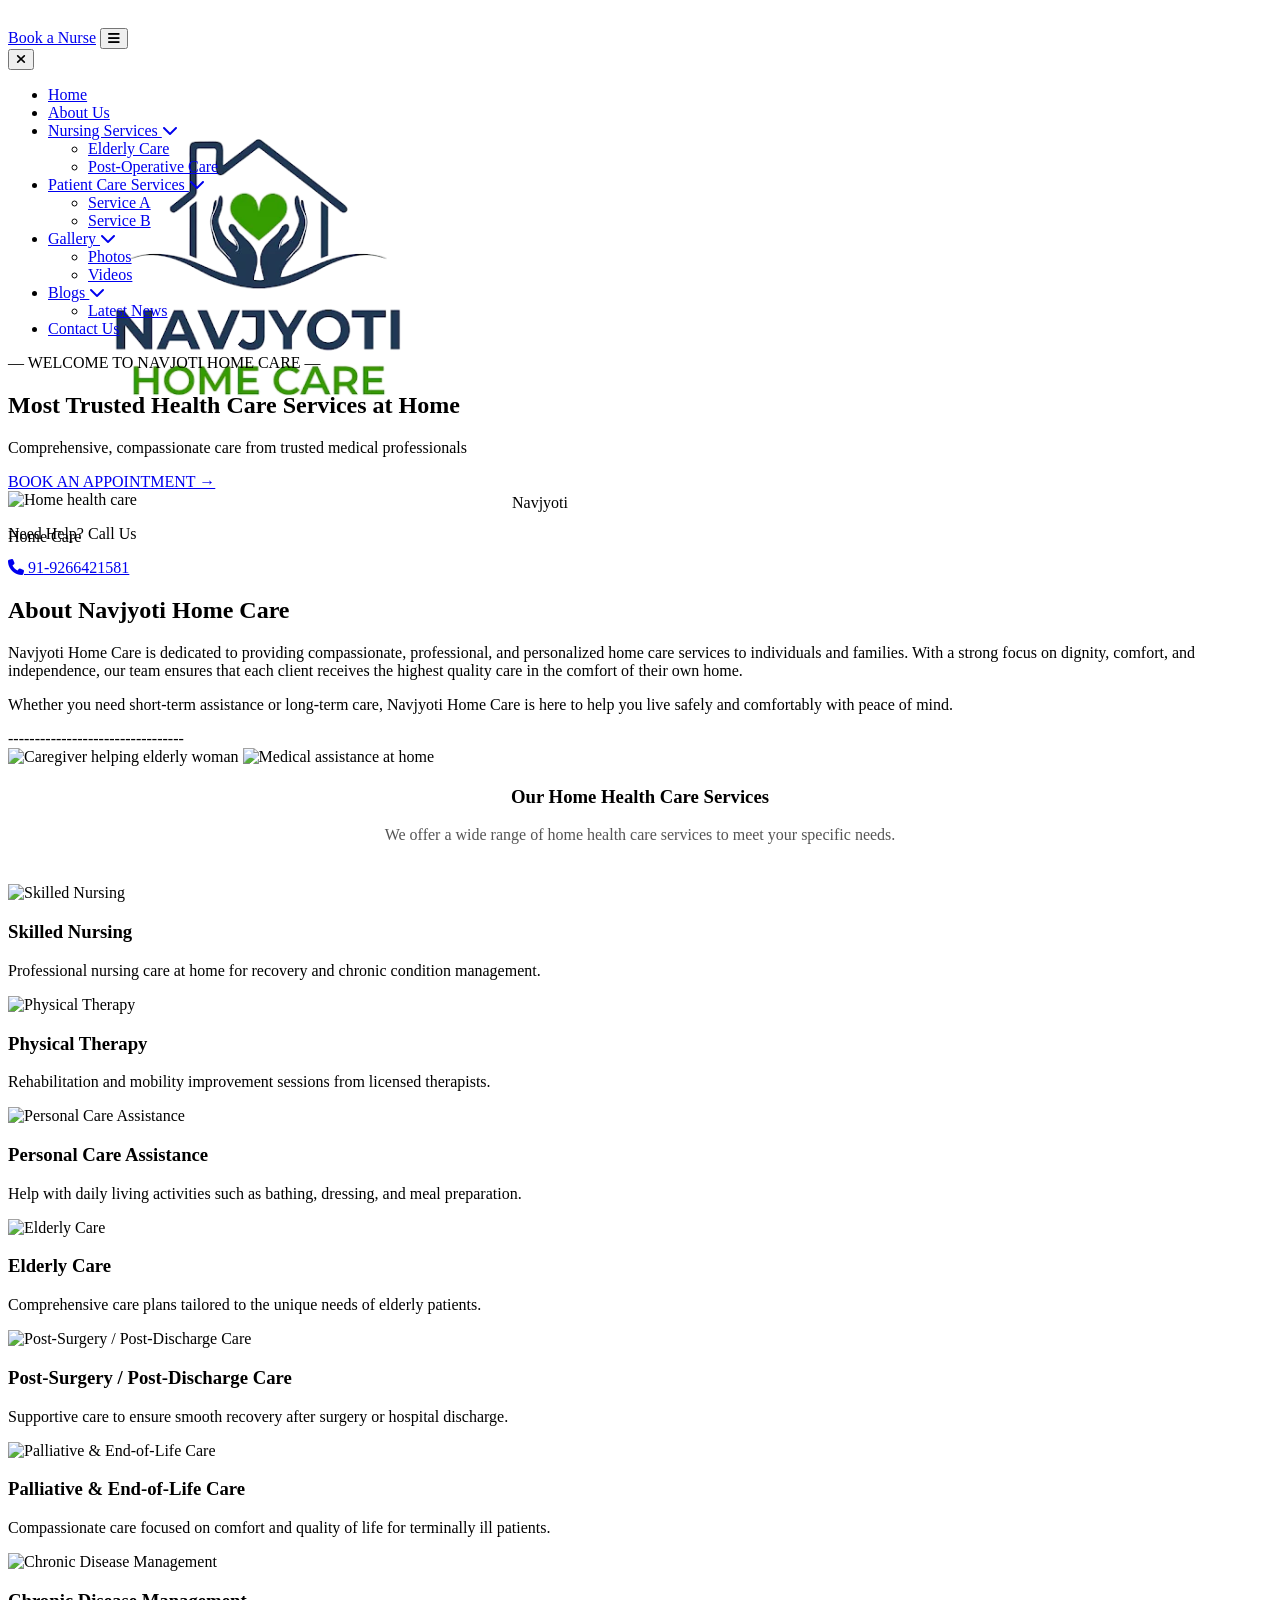
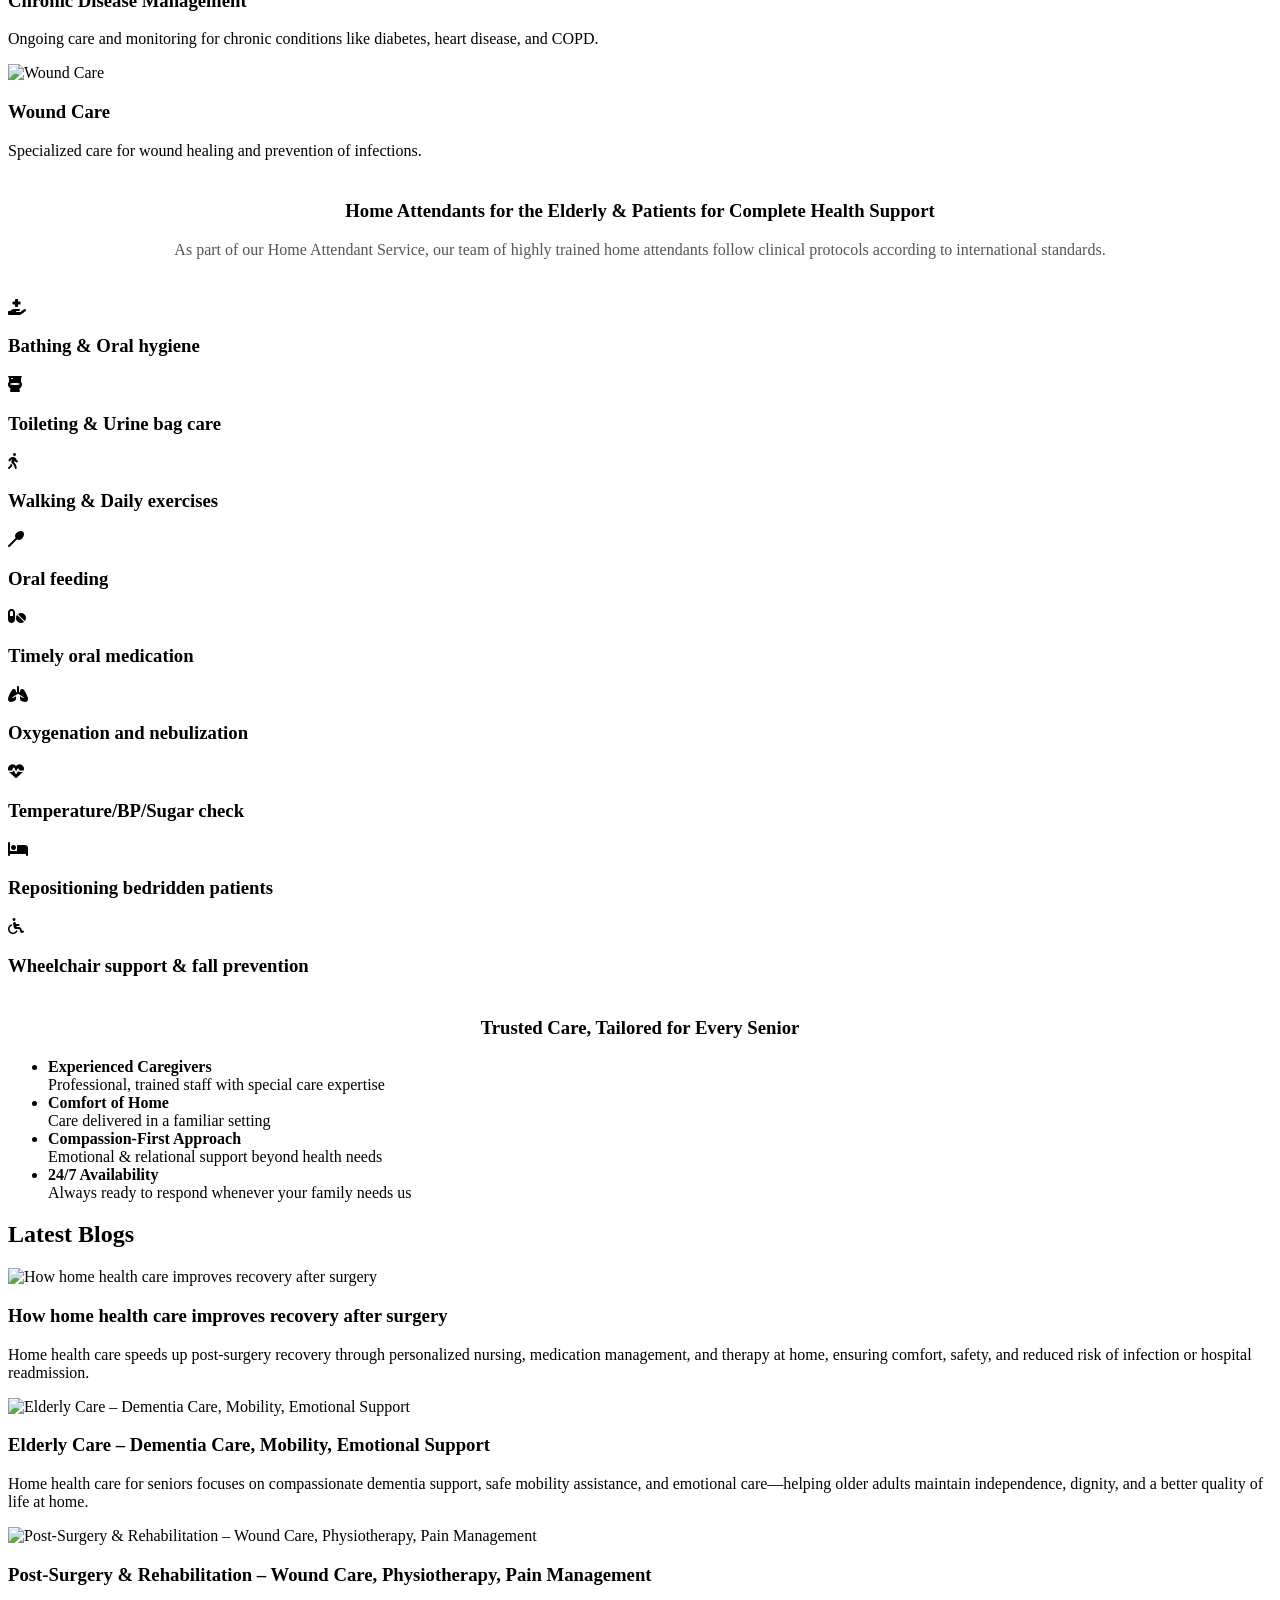
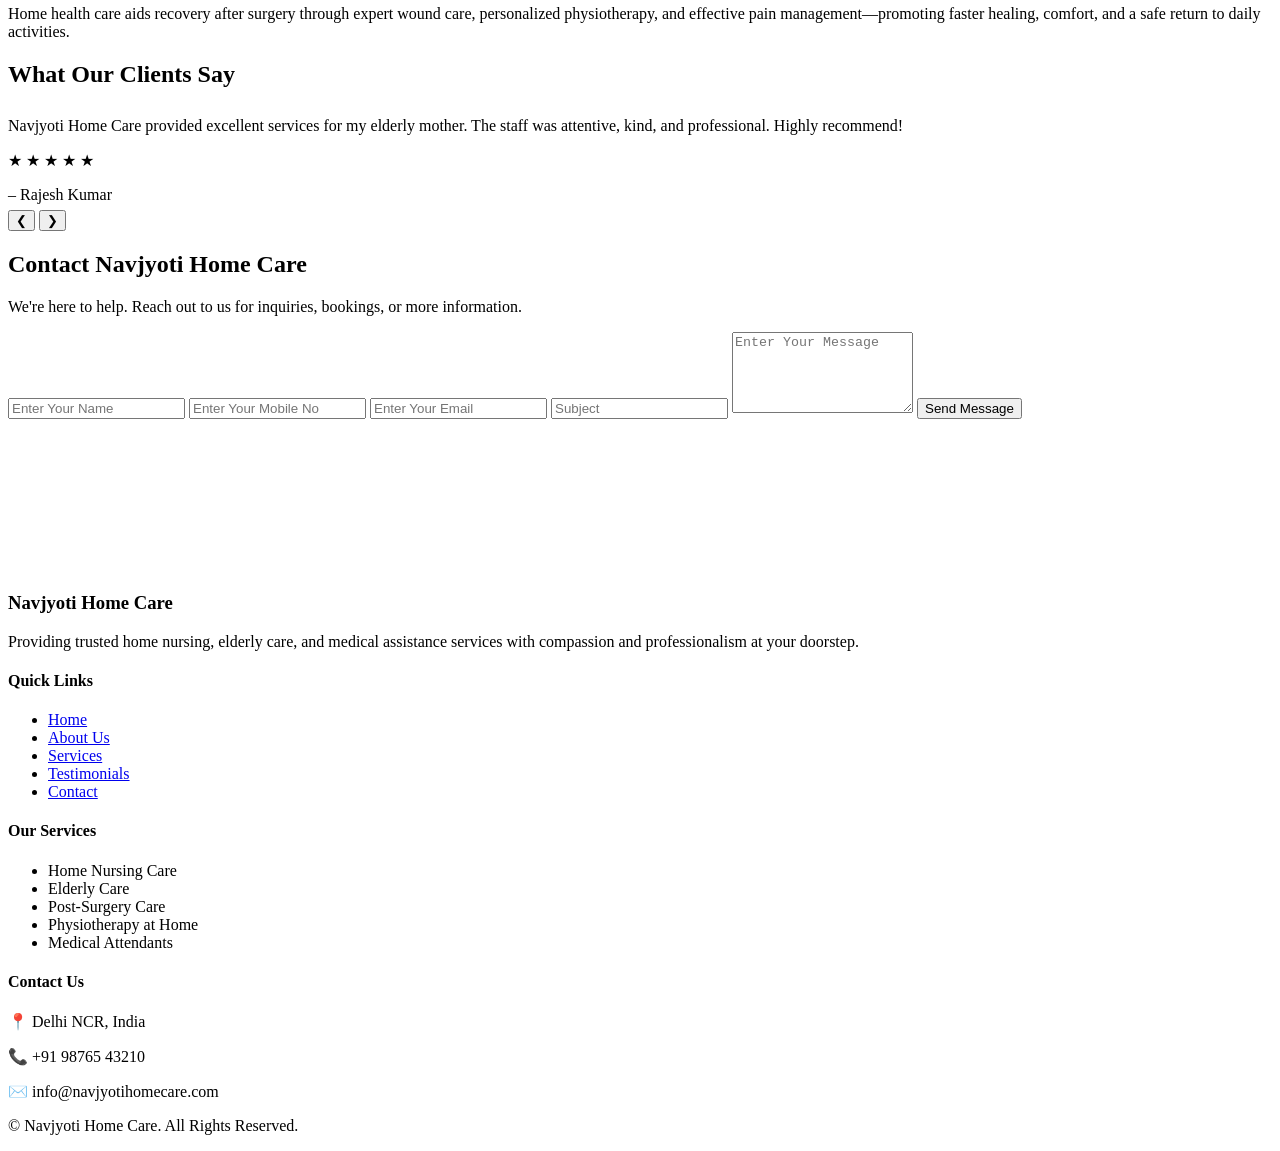
==== commit 76d81239: "add all file" ====
--- a/navjyotihomecare/index.html
+++ b/navjyotihomecare/index.html
@@ -4,128 +4,91 @@
 <head>
   <meta charset="UTF-8" />
   <meta name="viewport" content="width=device-width, initial-scale=1.0" />
-  <title>Navjyoti Home Care – Home Healthcare</title>
-
-  <link href="https://cdnjs.cloudflare.com/ajax/libs/font-awesome/6.0.0-beta3/css/all.min.css" rel="stylesheet" />
-
-  <link rel="stylesheet" href="css/styles.css" />
-  <link rel="stylesheet" href="css/services.css" />
-  <link rel="stylesheet" href="css/offer_services.css" />
-  <link rel="stylesheet" href="css/blog.css" />
-
-  <!-- Canonical Tag -->
-  <link rel="canonical" href="https://www.navjyotihomecare.com/" />
-  <!-- Favicon -->
-  <link rel="icon" href="/assest/img/logo.png" type="image/png" />
-  <link rel="apple-touch-icon" href="/assest/img/logo.png" />
-  <link rel="manifest" href="/manifest.json" />
-  <meta name="theme-color" content="#000000" />
-
-  <!-- seo -->
-  <meta name="description"
-    content="Navjyoti Home Care provides trusted home healthcare services including nursing, physiotherapy, and elder care. Book a nurse today!" />
-  <meta name="keywords"
-    content="Home Healthcare, Nursing Services, Elder Care, Physiotherapy, Home Nursing, Post-surgery Care, Teleconsultation, Navjyoti Home Care" />
-  <meta name="author" content="Navjyoti Home Care" />
-  <link rel="icon" href="/assest/img/logo.png" type="image/png" />
-  <link rel="apple-touch-icon" href="/assest/img/logo.png" />
-  <link rel="manifest" href="/manifest.json" />
-  <meta name="theme-color" content="#000000" />
-  <link rel="preconnect" href="https://fonts.googleapis.com" />
-  <link rel="preconnect" href="https://fonts.gstatic.com" crossorigin />
-  <link href="https://fonts.googleapis.com/css2?family=Roboto:wght@400;500;700&display=swap" rel="stylesheet" />
-  <!-- seo -->
-
-
-
+  <title>Nursing Services Header</title>
+  <link rel="stylesheet" href="https://cdnjs.cloudflare.com/ajax/libs/font-awesome/6.4.0/css/all.min.css" />
+  <link rel="stylesheet" href="/css/style.css" />
+  <link rel="stylesheet" href="/css/services.css" />
+  <link rel="stylesheet" href="/css/blog.css" />
+  <link rel="stylesheet" href="/css/footer.css" />
 
 </head>
 
-<body id="page-body">
-  <header class="header">
-    <div class="header-container">
-      <div class="header-inner">
-        <a href="/" class="logo">
-          <div class="logo-mark">
-            <img src="/assest/img/logo.png" alt="logo" />
-          </div>
-          <div class="brand">
-            <span class="name">Navjyoti</span>
-            <span class="tag">Homecare</span>
-          </div>
+<body>
+  <!-- ## Header Section for Nursing Services Website -->
+  <header class="main-header">
+    <div class="container header-content">
+      <div class="logo-area " style="width: auto; height: 20px;">
+        <img src="assest/img/logo.png" alt="Navjyoti Logo" class="logo-img" />
+        <span class="company-name" >Navjyoti <br><P>Home Care</P></span>
+      </div>
+
+      <div class="header-actions">
+        <a href="#" class="btn-book-nurse">Book a Nurse</a>
+        <button class="menu-toggle" id="menuToggle">
+          <i class="fa-solid fa-bars"></i>
+        </button>
+      </div>
+    </div>
+  </header>
+
+  <div class="nav-drawer-overlay" id="drawerOverlay"></div>
+  <nav class="nav-drawer" id="navDrawer">
+    <div class="drawer-header">
+      <button class="close-drawer" id="closeDrawer">
+        <i class="fa-solid fa-xmark"></i>
+      </button>
+    </div>
+    <ul class="drawer-menu">
+      <li><a href="#">Home</a></li>
+      <li><a href="#" class="active">About Us</a></li>
+
+      <li class="has-dropdown">
+        <a href="#" class="dropdown-toggle">
+          Nursing Services
+          <i class="fa-solid fa-chevron-down arrow-icon"></i>
         </a>
-
-        <nav class="desktop">
-          <a href="/">Home</a>
-          <a href="/About.html">About</a>
-          <div class="dropdown" id="servicesDropdown">
-            <a href="/services.html" id="servicesBtn" class="services-toggle" aria-haspopup="true"
-              aria-expanded="false">
-              <span>Services</span>
-              <span class="caret" aria-hidden="true">▾</span>
-            </a>
-            <div class="dropdown-panel">
-              <a href="/services.html" class="view-all">All services</a>
-              <div class="spacer"></div>
-              <a href="#primary-care">Primary Care</a>
-              <a href="#home-nursing">Home Nursing</a>
-              <a href="#physiotherapy">Physiotherapy</a>
-              <a href="#post-surgery">Post-surgery Care</a>
-              <a href="#teleconsult">Teleconsultation</a>
-            </div>
-          </div>
-          <a href="#contact">Contact</a>
-          <a href="#blog">Blog</a>
-        </nav>
-
-        <div class="mobile-actions">
-          <a href="#book" class="cta">Book a Nurse</a>
-          <button class="mobile-toggle" id="mobileOpenBtn" aria-label="Open menu">
-            <svg width="24" height="24" viewBox="0 0 24 24" fill="none" xmlns="http://www.w3.org/2000/svg">
-              <path d="M3 12h18M3 6h18M3 18h18" stroke="currentColor" stroke-width="2" stroke-linecap="round"
-                stroke-linejoin="round" />
-            </svg>
-          </button>
-        </div>
-      </div>
-    </div>
-  </header>
-
-  <aside class="offcanvas" id="offcanvas">
-    <div class="head">
-      <div style="display: flex; align-items: center; gap: 10px">
-        <div style="
-              width: 36px;
-              height: 36px;
-              background: var(--accent);
-              border-radius: 8px;
-              display: flex;
-              align-items: center;
-              justify-content: center;
-              color: #fff;
-            ">
-        </div>
-        <div class="brand">
-          <span class="name">Navjyoti</span>
-          <span class="tag">Homecare</span>
-        </div>
-        <button id="mobileCloseBtn" aria-label="Close menu">
-          <svg width="18" height="18" viewBox="0 0 24 24" fill="none">
-            <path d="M18 6L6 18M6 6l12 12" stroke="currentColor" stroke-width="1.6" stroke-linecap="round"
-              stroke-linejoin="round" />
-          </svg>
-        </button>
-      </div>
-      <nav class="menu">
-        <a href="#">Home</a>
-        <a href="#about">About</a>
-        <a href="#services">Services</a>
-        <a href="#contact">Contact</a>
-        <a href="#blog">Blog</a>
-      </nav>
-  </aside>
-
-  <div class="overlay" id="overlay"></div>
+        <ul class="sub-menu">
+          <li><a href="#">Elderly Care</a></li>
+          <li><a href="#">Post-Operative Care</a></li>
+        </ul>
+      </li>
+
+      <li class="has-dropdown">
+        <a href="#" class="dropdown-toggle">
+          Patient Care Services
+          <i class="fa-solid fa-chevron-down arrow-icon"></i>
+        </a>
+        <ul class="sub-menu">
+          <li><a href="#">Service A</a></li>
+          <li><a href="#">Service B</a></li>
+        </ul>
+      </li>
+
+      <li class="has-dropdown">
+        <a href="#" class="dropdown-toggle">
+          Gallery
+          <i class="fa-solid fa-chevron-down arrow-icon"></i>
+        </a>
+        <ul class="sub-menu">
+          <li><a href="#">Photos</a></li>
+          <li><a href="#">Videos</a></li>
+        </ul>
+      </li>
+      <li class="has-dropdown">
+        <a href="#" class="dropdown-toggle">
+          Blogs
+          <i class="fa-solid fa-chevron-down arrow-icon"></i>
+        </a>
+        <ul class="sub-menu">
+          <li><a href="#">Latest News</a></li>
+        </ul>
+      </li>
+
+      <li><a href="#">Contact Us</a></li>
+    </ul>
+  </nav>
+
+  <!-- ## Header Section Ends Here -->
 
   <section class="hero">
     <div class="hero-content">
@@ -134,146 +97,128 @@
       <p class="subtitle">
         Comprehensive, compassionate care from trusted medical professionals
       </p>
-      <a href="#" class="btn">BOOK AN APPOINTMENT →</a>
-
-      <div class="rating-box">
-        <div class="avatars">
-          <img src="https://i.pravatar.cc/40?img=1" alt="user" />
-          <img src="https://i.pravatar.cc/40?img=2" alt="user" />
-          <img src="https://i.pravatar.cc/40?img=3" alt="user" />
-          <img src="https://i.pravatar.cc/40?img=4" alt="user" />
-        </div>
-        <div class="rating-text">
-          <div class="stars">★★★★★</div>
-          <div class="score">5.0</div>
-          <p>Trusted by 250+ happy patients</p>
-        </div>
-      </div>
+      <a href="https://wa.me/+919266421581" class="btn">BOOK AN APPOINTMENT →</a>
     </div>
 
     <div class="hero-image">
       <div class="doctor-card">
         <img
           src="https://media.istockphoto.com/id/1313904621/photo/portrait-of-an-african-young-nurse-helping-old-elderly-disable-man-grandfather-to-walk-using.jpg?s=612x612&w=0&k=20&c=ftJordYyY9YELIZcPYoAquP_pRilpvh5gOP2zHKrcTU="
-          alt="Doctor" />
+          alt="Home health care" />
         <div class="contact-box">
-          <div class="phone-icon">📞</div>
           <div class="contact-info">
-            <p class="phone">
-              <a href="tel:+91 8923187677">+91 8923187677</a>
-            </p>
-            <p class="availability">24/7 Emergency Services</p>
+            <p>Need Help? Call Us</p>
+            <a href="tel:+919266421581"><i class="fa-solid fa-phone"></i> 91-9266421581</a>
           </div>
         </div>
       </div>
     </div>
-  </section>
-
-  <section class="about-section" id="about">
+    </div>
+  </section>
+  <!-- About Section -->
+  <section class="about-section">
     <div class="about-container">
-      <div class="about-image-desktop">
-        <img src="https://t4.ftcdn.net/jpg/15/20/58/93/240_F_1520589389_1zxGVRW4RM81i9DekaiQRNwKAbmjtO5p.jpg"
-          alt="Navjyoti Home Care Team" />
-      </div>
+
+      <!-- Left Content -->
       <div class="about-text">
         <h2>About Navjyoti Home Care</h2>
         <p>
           Navjyoti Home Care is dedicated to providing compassionate,
-          professional, and personalized home care services to individuals and
-          families. With a strong focus on dignity, comfort, and independence,
-          our team ensures that each client receives the highest quality care
-          in the comfort of their own home.
+          professional, and personalized home care services to individuals
+          and families. With a strong focus on dignity, comfort, and
+          independence, our team ensures that each client receives the
+          highest quality care in the comfort of their own home.
         </p>
         <p>
-          Whether you need short-term assistance or long-term care, Navjyoti
-          Home Care is here to help you live safely and comfortably with peace
-          of mind.
+          Whether you need short-term assistance or long-term care,
+          Navjyoti Home Care is here to help you live safely and comfortably
+          with peace of mind.
         </p>
-      </div>
-      <div class="about-image-mobile">
-        <img src="https://t4.ftcdn.net/jpg/15/20/58/93/240_F_1520589389_1zxGVRW4RM81i9DekaiQRNwKAbmjtO5p.jpg"
-          alt="Navjyoti Home Care Team" />
-      </div>
-    </div>
-  </section>
-  <!-- we offer services  -->
+
+        <div class="divider"> ---------------------------------</div>
+      </div>
+
+      <!-- Right Images -->
+      <div class="about-images">
+        <img
+          src="https://media.istockphoto.com/id/1178536705/photo/nurse-feeding-food-to-old-man-on-bed.jpg?b=1&s=612x612&w=0&k=20&c=sO6P7pdr1tr99EU-gyilz6Ytil14uBY16eyLqsqLz7E="
+          alt="Caregiver helping elderly woman">
+        <img src="https://images.pexels.com/photos/8460371/pexels-photo-8460371.jpeg" alt="Medical assistance at home">
+      </div>
+
+    </div>
+  </section>
+  <!-- About Section Ends Here -->
+
+  <!-- services Section  -->
+
+  <section class="services-section">
+    <h3 style="text-align: center; margin-top: 20px">
+      Our Home Health Care Services
+    </h3>
+    <p style="text-align: center; margin-bottom: 40px; color: #555; font-size: 16px;">
+      We offer a wide range of home health care services to meet your
+      specific needs.
+    </p>
+
+    <div class="services-container" id="services"></div>
+
+  </section>
+
   <section class="container">
-    <h1>Your Health Journey Continues - and so does Our Support</h1>
-
-    <!-- Home Care Section -->
-    <div class="section">
-      <h2>Home Care</h2>
-      <div class="card-container" id="home-care-cards"></div>
-    </div>
-
-    <!-- Elder Care Section -->
-    <div class="section">
-      <h2>Elder Care</h2>
-      <div class="card-container" id="elder-care-cards"></div>
-    </div>
-  </section>
-
-  <!-- Our Services Section Here -->
-  <h1 style="text-align: center; margin-top: 20px">
-    Our Home Health Care Services
-  </h1>
-  <div class="services-container" id="services"></div>
-  <!-- End of Our Services Section -->
-
-  <section class="container">
-    <h1>
+    <h3 style="text-align: center; margin-top: 40px">
       Home Attendants for the Elderly & Patients for Complete Health Support
-    </h1>
-    <p>
-      As part of our Home Attendant Service, our team of highly trained home
-      attendants follow clinical protocols according to international
-      standards.
-    </p>
-
-    <!-- Service Cards Section -->
-    <div class="service-cards-container">
-      <div class="service-card">
-        <i class="fas fa-hand-holding-medical"></i>
-        <h3>Bathing & Oral hygiene</h3>
-      </div>
-      <div class="service-card">
-        <i class="fas fa-toilet"></i>
-        <h3>Toileting & Urine bag care</h3>
-      </div>
-      <div class="service-card">
-        <i class="fas fa-walking"></i>
-        <h3>Walking & Daily exercises</h3>
-      </div>
-      <div class="service-card">
-        <i class="fas fa-spoon"></i>
-        <h3>Oral feeding</h3>
-      </div>
-      <div class="service-card">
-        <i class="fas fa-pills"></i>
-        <h3>Timely oral medication</h3>
-      </div>
-      <div class="service-card">
-        <i class="fas fa-lungs"></i>
-        <h3>Oxygenation and nebulization</h3>
-      </div>
-      <div class="service-card">
-        <i class="fas fa-heartbeat"></i>
-        <h3>Temperature/BP/Sugar check</h3>
-      </div>
-      <div class="service-card">
-        <i class="fas fa-bed"></i>
-        <h3>Repositioning bedridden patients</h3>
-      </div>
-      <div class="service-card">
-        <i class="fas fa-wheelchair"></i>
-        <h3>Wheelchair support & fall prevention</h3>
-      </div>
-    </div>
-  </section>
-
+      </h1>
+      <p style="text-align: center; margin-bottom: 40px; color: #555; font-size: 16px;">
+        As part of our Home Attendant Service, our team of highly trained home
+        attendants follow clinical protocols according to international
+        standards.
+      </p>
+
+      <!-- Service Cards Section -->
+      <div class="service-cards-container">
+        <div class="service-card">
+          <i class="fas fa-hand-holding-medical"></i>
+          <h3>Bathing & Oral hygiene</h3>
+        </div>
+        <div class="service-card">
+          <i class="fas fa-toilet"></i>
+          <h3>Toileting & Urine bag care</h3>
+        </div>
+        <div class="service-card">
+          <i class="fas fa-walking"></i>
+          <h3>Walking & Daily exercises</h3>
+        </div>
+        <div class="service-card">
+          <i class="fas fa-spoon"></i>
+          <h3>Oral feeding</h3>
+        </div>
+        <div class="service-card">
+          <i class="fas fa-pills"></i>
+          <h3>Timely oral medication</h3>
+        </div>
+        <div class="service-card">
+          <i class="fas fa-lungs"></i>
+          <h3>Oxygenation and nebulization</h3>
+        </div>
+        <div class="service-card">
+          <i class="fas fa-heartbeat"></i>
+          <h3>Temperature/BP/Sugar check</h3>
+        </div>
+        <div class="service-card">
+          <i class="fas fa-bed"></i>
+          <h3>Repositioning bedridden patients</h3>
+        </div>
+        <div class="service-card">
+          <i class="fas fa-wheelchair"></i>
+          <h3>Wheelchair support & fall prevention</h3>
+        </div>
+      </div>
+  </section>
+  <!-- services Section Ends Here -->
   <section class="why-choose section">
     <div class="container">
-      <h2>Trusted Care, Tailored for Every Senior</h2>
+      <h3 style="text-align: center; margin-top: 40px">Trusted Care, Tailored for Every Senior</h3>
       <ul class="why-list">
         <li>
           <strong>Experienced Caregivers</strong><br />Professional, trained
@@ -292,63 +237,34 @@
           whenever your family needs us
         </li>
       </ul>
-      <div class="container">
-        <h1 class="page-title">Latest Blogs</h1>
-        <div id="blog-container" class="blog-container"></div>
-      </div>
-    </div>
-  </section>
-
+      <div class="Blog">
+        <div class="container">
+          <h1 class="page-title">Latest Blogs</h1>
+          <div id="blog-container" class="blog-container"></div>
+        </div>
+      </div>
+    </div>
+  </section>
+  <!-- Why Choose Section Ends Here -->
   <section class="testimonials-container">
     <h2>What Our Clients Say</h2>
 
-    <!-- Testimonials Slider -->
     <div class="testimonial-slider">
-      <div class="testimonials">
-        <div class="testimonial">
-          <div class="testimonial-icon">
-            <i class="fas fa-quote-left"></i>
-          </div>
-          <p class="testimonial-text">
-            "Navjyoti Home Care provided excellent services for my elderly
-            mother. The staff was attentive, kind, and professional. Highly
-            recommend!"
-          </p>
-          <p class="testimonial-author">- Rajesh Kumar</p>
-        </div>
-
-        <div class="testimonial">
-          <div class="testimonial-icon">
-            <i class="fas fa-quote-left"></i>
-          </div>
-          <p class="testimonial-text">
-            "The caregiver assigned to my father was incredibly caring. The
-            experience has been fantastic, and I’m so grateful for their
-            support."
-          </p>
-          <p class="testimonial-author">- Priya Sharma</p>
-        </div>
-
-        <div class="testimonial">
-          <div class="testimonial-icon">
-            <i class="fas fa-quote-left"></i>
-          </div>
-          <p class="testimonial-text">
-            "I’m extremely satisfied with Navjyoti Home Care's services. The
-            care provided was exceptional, and my mom feels much more
-            comfortable."
-          </p>
-          <p class="testimonial-author">- Anil Verma</p>
-        </div>
-      </div>
-
-      <!-- Arrows for Navigation -->
+      <div class="testimonial" id="testimonialBox">
+        <div class="testimonial-icon"></div>
+        <p class="testimonial-text" id="testimonialText"></p>
+        <div class="testimonial-stars" id="testimonialStars">★ ★ ★ ★ ★</div>
+        <p class="testimonial-author" id="testimonialAuthor"></p>
+      </div>
+
+      <!-- Navigation -->
       <div class="slider-nav">
-        <button class="prev" onclick="moveSlide(-1)">&#10094;</button>
-        <button class="next" onclick="moveSlide(1)">&#10095;</button>
-      </div>
-    </div>
-  </section>
+        <button class="prev" id="prevBtn">&#10094;</button>
+        <button class="next" id="nextBtn">&#10095;</button>
+      </div>
+    </div>
+  </section>
+  <!-- Testimonials Section Ends Here -->
 
   <!-- Contact Section -->
   <section class="contact-section" id="contact">
@@ -360,11 +276,13 @@
           information.
         </p>
 
-        <form class="contact-form" action="https://formspree.io/f/your-form-id" method="POST">
-          <input type="text" name="name" placeholder="Your Name" required />
-          <input type="email" name="_replyto" placeholder="Your Email" required />
+        <form class="contact-form" action="https://api.web3forms.com/submit" method="POST">
+          <input type="hidden" name="access_key" value="2e034998-fff0-4741-b6b1-c829cb6212be">
+          <input type="text" name="name" placeholder="Enter Your Name" required />
+          <input type="number" number="number" placeholder="Enter Your Mobile No" required />
+          <input type="email" name="_replyto" placeholder="Enter Your Email" required />
           <input type="text" name="subject" placeholder="Subject" required />
-          <textarea name="message" rows="5" placeholder="Your Message" required></textarea>
+          <textarea name="message" rows="5" placeholder="Enter Your Message" required></textarea>
           <button type="submit">Send Message</button>
         </form>
       </div>
@@ -378,61 +296,67 @@
       </div>
     </div>
   </section>
-
-  <footer class="site-footer">
-    <div class="container">
-      <div class="footer-logo"><strong>Navjyoti Home Care</strong></div>
-      <!-- contact info -->
-
-      <nav class="footer-nav">
-        <a href="#about">About Us</a>
-        <a href="/services.html">Services</a>
-        <a href="#who-we-serve">Who We Serve</a>
-        <a href="#pricing">Pricing Plans</a>
-        <a href="#care-team">Caregivers & Team</a>
-        <a href="#blog">Blog</a>
-        <a href="#contact">Contact Us</a>
-      </nav>
-      <div class="footer-contact">
-        <p>
-          Call :- <a href="tel:+918923187677">+91 8923187677</a>
-          <a href="tel:+919266421581">+91 9266421581</a>
-        </p>
-        <p>
-          Email :-
-          <a href="mailto:infi@navjyotihomecare.com">infi@navjyotihomecare.com</a>
-        </p>
-        <p>
-          Address :-
-          <a href="#"> LG-20E Gaur City centre sector 4 garter Noida</a>
-        </p>
-      </div>
-      <br />
-      <nav class="footer-nav social">
-        <a href="#">Facebook</a>
-        <a href="#">Twitter</a>
-        <a href="#">Instagram</a>
-      </nav>
-      <p>© 2025 Navjyoti Home Care | Privacy Policy | Terms of Service</p>
-    </div>
+  <!-- Contact Section Ends Here -->
+
+  <!-- FOOTER SECTION -->
+   <footer class="site-footer">
+  <div class="footer-container">
+    <!-- About -->
+    <div class="footer-box">
+      <h3>Navjyoti Home Care</h3>
+      <p>
+        Providing trusted home nursing, elderly care, and medical assistance
+        services with compassion and professionalism at your doorstep.
+      </p>
+    </div>
+
+    <!-- Quick Links -->
+    <div class="footer-box">
+      <h4>Quick Links</h4>
+      <ul>
+        <li><a href="#">Home</a></li>
+        <li><a href="#">About Us</a></li>
+        <li><a href="#">Services</a></li>
+        <li><a href="#">Testimonials</a></li>
+        <li><a href="#">Contact</a></li>
+      </ul>
+    </div>
+
+    <!-- Services -->
+    <div class="footer-box">
+      <h4>Our Services</h4>
+      <ul>
+        <li>Home Nursing Care</li>
+        <li>Elderly Care</li>
+        <li>Post-Surgery Care</li>
+        <li>Physiotherapy at Home</li>
+        <li>Medical Attendants</li>
+      </ul>
+    </div>
+
+    <!-- Contact -->
+    <div class="footer-box">
+      <h4>Contact Us</h4>
+      <p>📍 Delhi NCR, India</p>
+      <p>📞 +91 98765 43210</p>
+      <p>✉️ info@navjyotihomecare.com</p>
+    </div>
+  </div>
+
+  <!-- Bottom -->
+  <div class="footer-bottom">
+    <p>
+      © <span id="year"></span> Navjyoti Home Care. All Rights Reserved.
+    </p>
+  </div>
   </footer>
-
-  <script>
-    document.querySelectorAll('a[href^="#"]').forEach((anchor) => {
-      anchor.addEventListener("click", function (e) {
-        e.preventDefault();
-        document
-          .querySelector(this.getAttribute("href"))
-          .scrollIntoView({ behavior: "smooth" });
-      });
-    });
-  </script>
+  <!-- FOOTER SECTION ENDS HERE -->
+
 
   <script src="js/script.js"></script>
-  <script src="js/main.js"></script>
   <script src="js/services.js"></script>
-  <script src="js/offer_services.js"></script>
   <script src="js/blog.js"></script>
+  <script type="module" src="js/reviw.js"></script>
 </body>
 
 </html>
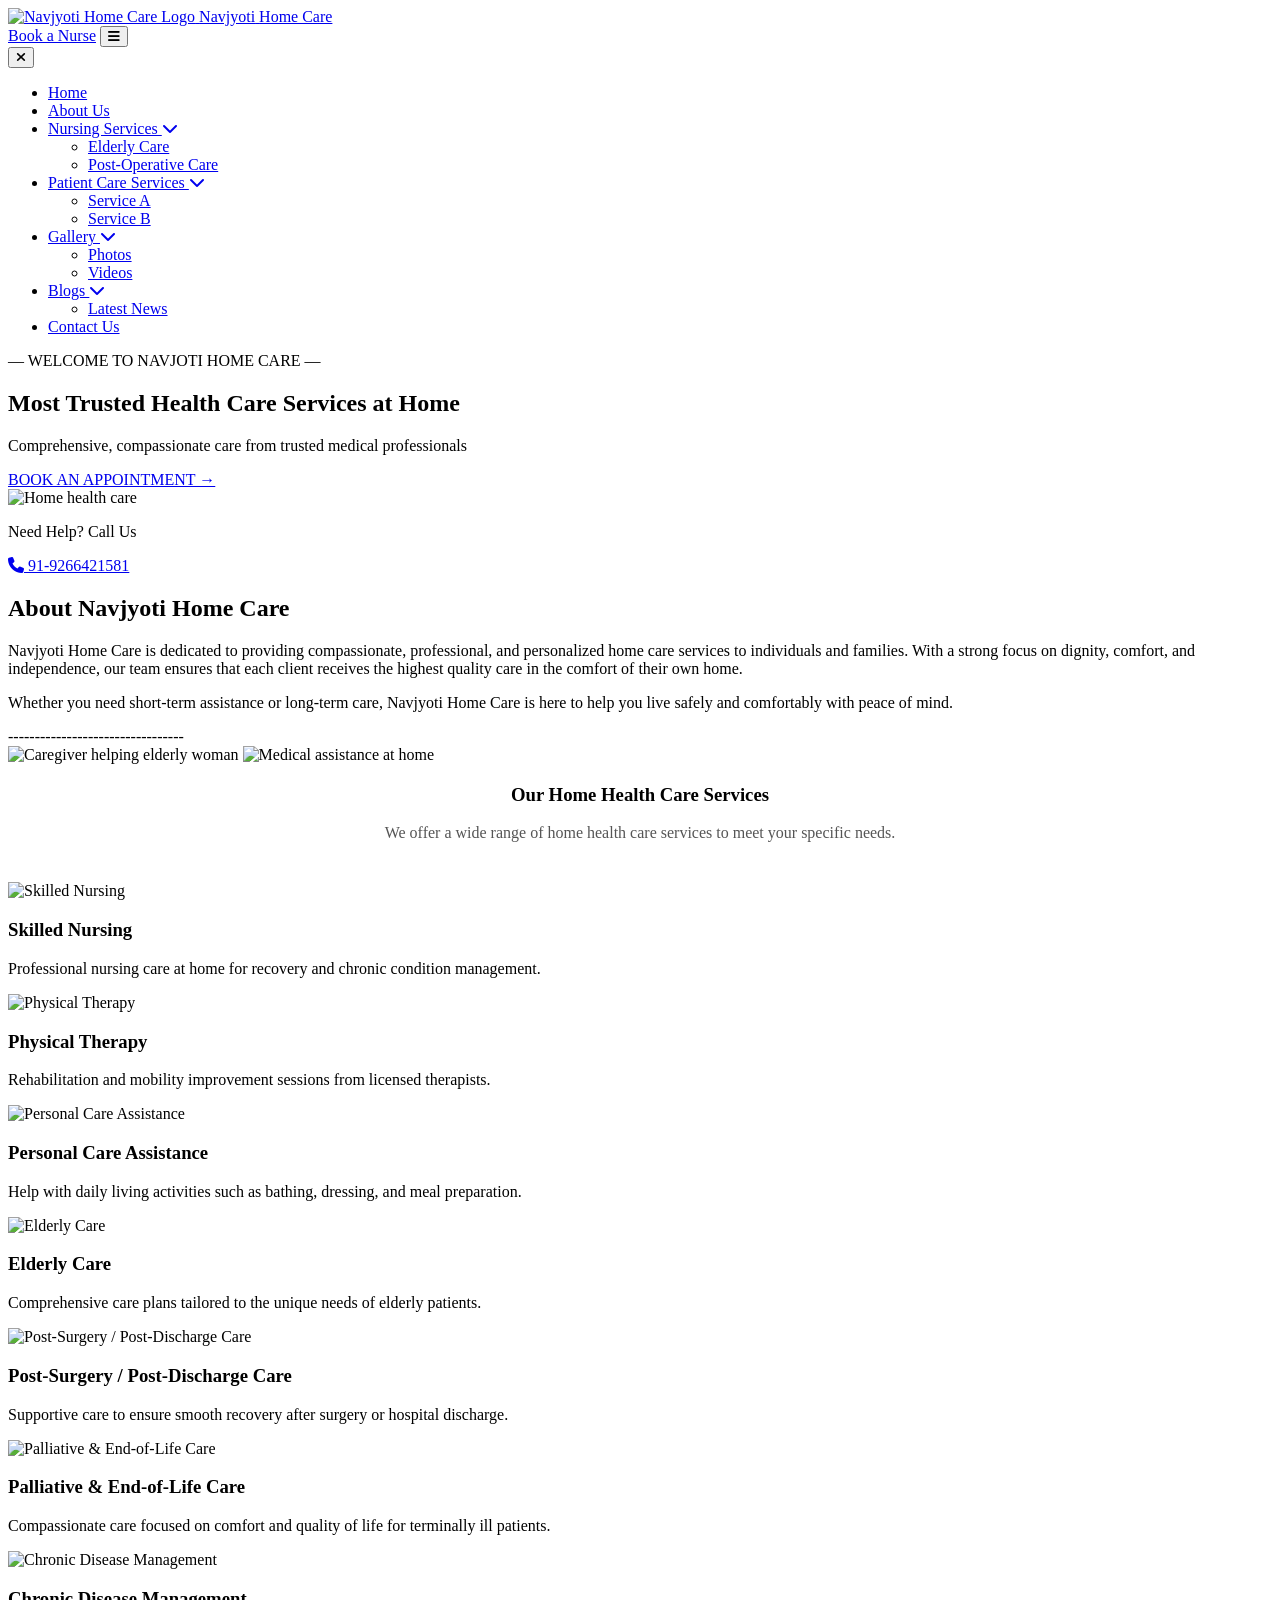
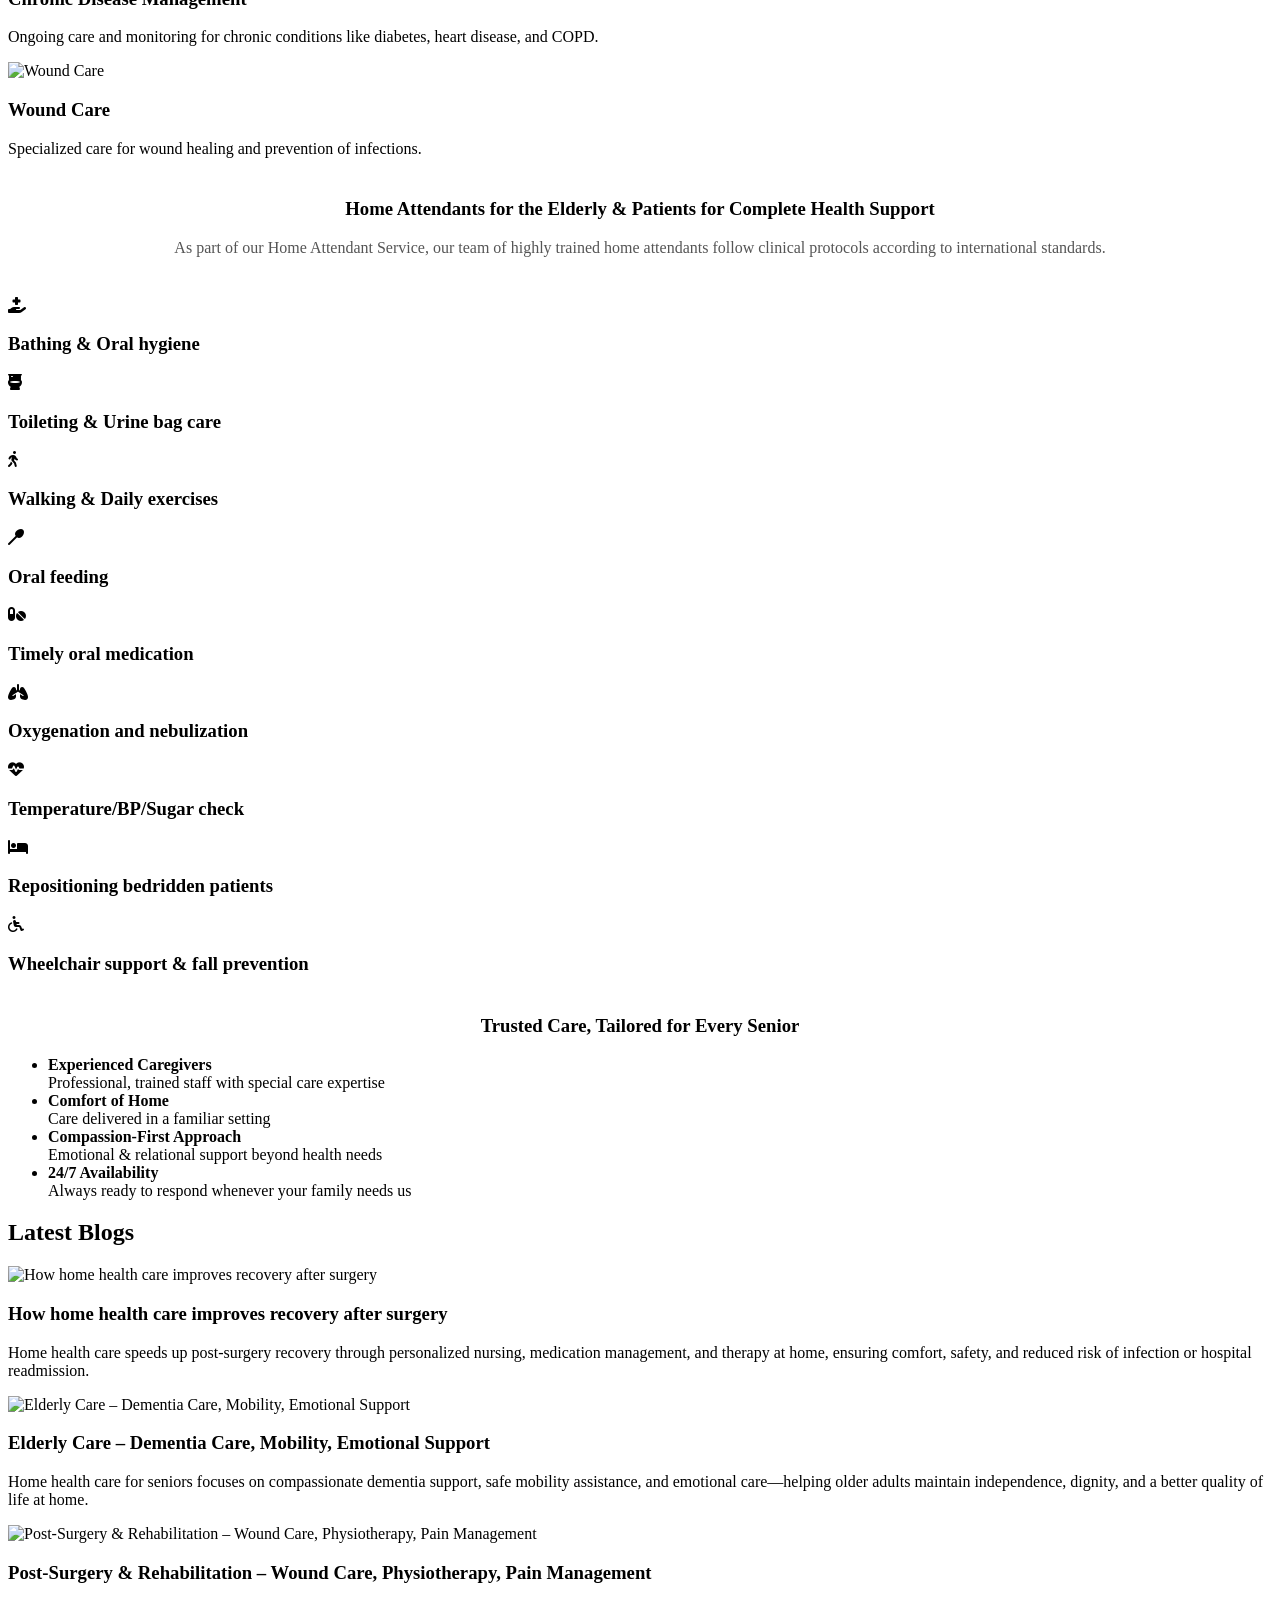
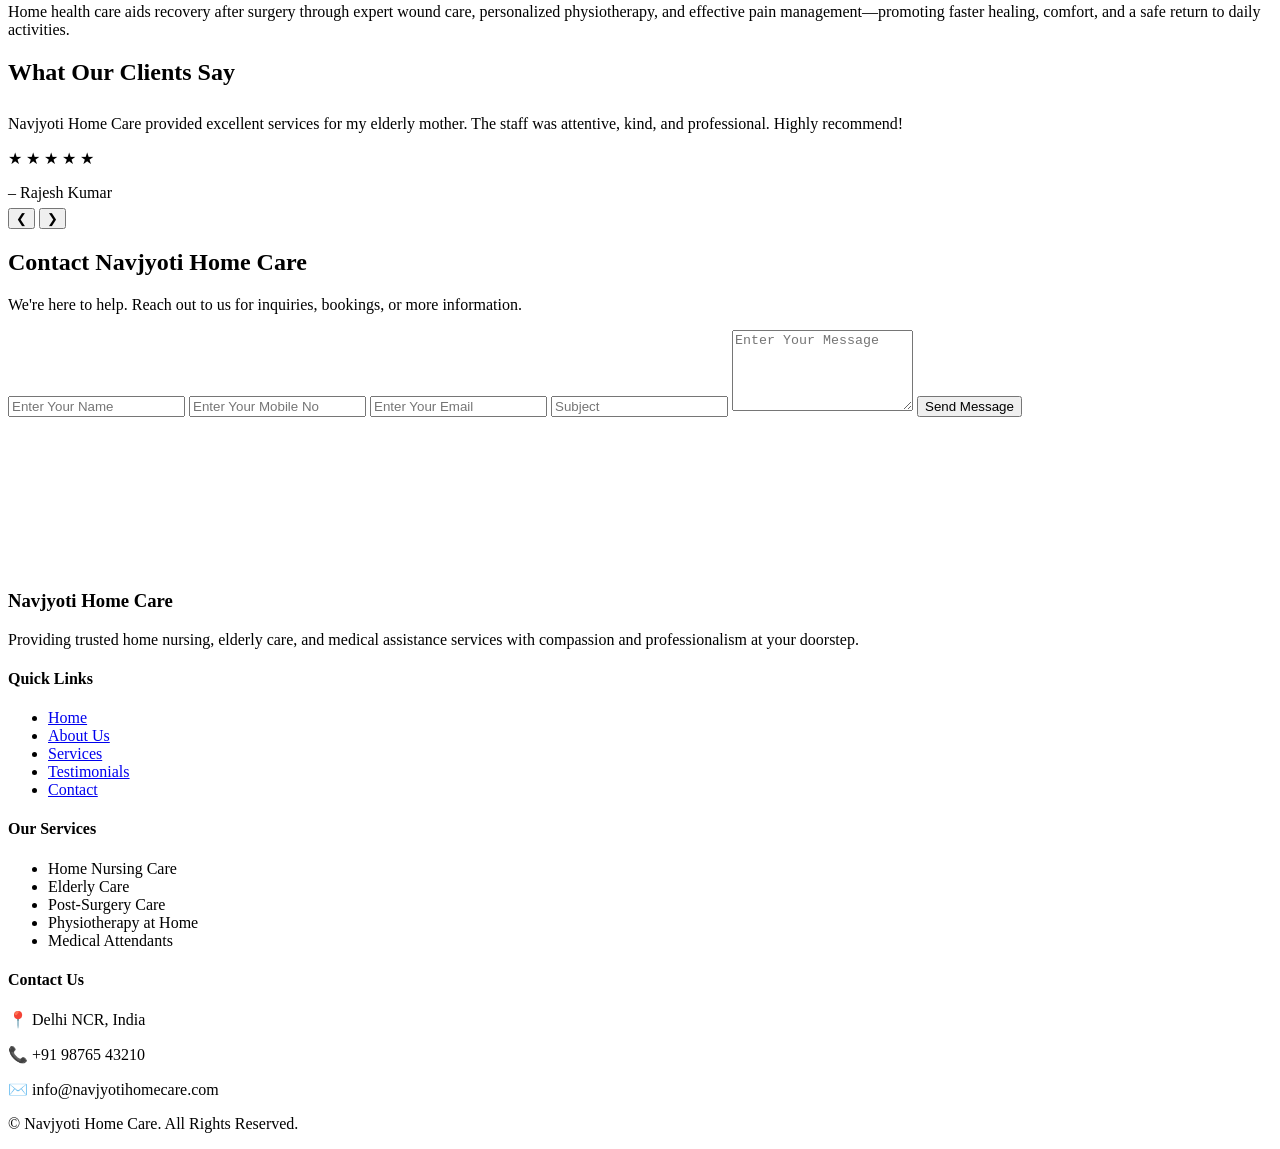
==== commit 77d6ae6d: "logo optimize" ====
--- a/navjyotihomecare/index.html
+++ b/navjyotihomecare/index.html
@@ -17,9 +17,14 @@
   <!-- ## Header Section for Nursing Services Website -->
   <header class="main-header">
     <div class="container header-content">
-      <div class="logo-area " style="width: auto; height: 20px;">
-        <img src="assest/img/logo.png" alt="Navjyoti Logo" class="logo-img" />
-        <span class="company-name" >Navjyoti <br><P>Home Care</P></span>
+      <div class="logo-area">
+        <a href="/" class="logo-link" aria-label="Navjyoti Home Care">
+          <img src="/assest/img/logo.png" alt="Navjyoti Home Care Logo" class="logo-img" />
+          <span class="company-name">
+            <span class="company-main">Navjyoti</span>
+            <span class="company-sub">Home Care</span>
+          </span>
+        </a>
       </div>
 
       <div class="header-actions">
@@ -39,8 +44,8 @@
       </button>
     </div>
     <ul class="drawer-menu">
-      <li><a href="#">Home</a></li>
-      <li><a href="#" class="active">About Us</a></li>
+      <li><a href="/index.html">Home</a></li>
+      <li><a href="/skilled-nursing.html" class="active">About Us</a></li>
 
       <li class="has-dropdown">
         <a href="#" class="dropdown-toggle">
@@ -299,56 +304,56 @@
   <!-- Contact Section Ends Here -->
 
   <!-- FOOTER SECTION -->
-   <footer class="site-footer">
-  <div class="footer-container">
-    <!-- About -->
-    <div class="footer-box">
-      <h3>Navjyoti Home Care</h3>
+  <footer class="site-footer">
+    <div class="footer-container">
+      <!-- About -->
+      <div class="footer-box">
+        <h3>Navjyoti Home Care</h3>
+        <p>
+          Providing trusted home nursing, elderly care, and medical assistance
+          services with compassion and professionalism at your doorstep.
+        </p>
+      </div>
+
+      <!-- Quick Links -->
+      <div class="footer-box">
+        <h4>Quick Links</h4>
+        <ul>
+          <li><a href="#">Home</a></li>
+          <li><a href="#">About Us</a></li>
+          <li><a href="#">Services</a></li>
+          <li><a href="#">Testimonials</a></li>
+          <li><a href="#">Contact</a></li>
+        </ul>
+      </div>
+
+      <!-- Services -->
+      <div class="footer-box">
+        <h4>Our Services</h4>
+        <ul>
+          <li>Home Nursing Care</li>
+          <li>Elderly Care</li>
+          <li>Post-Surgery Care</li>
+          <li>Physiotherapy at Home</li>
+          <li>Medical Attendants</li>
+        </ul>
+      </div>
+
+      <!-- Contact -->
+      <div class="footer-box">
+        <h4>Contact Us</h4>
+        <p>📍 Delhi NCR, India</p>
+        <p>📞 +91 98765 43210</p>
+        <p>✉️ info@navjyotihomecare.com</p>
+      </div>
+    </div>
+
+    <!-- Bottom -->
+    <div class="footer-bottom">
       <p>
-        Providing trusted home nursing, elderly care, and medical assistance
-        services with compassion and professionalism at your doorstep.
+        © <span id="year"></span> Navjyoti Home Care. All Rights Reserved.
       </p>
     </div>
-
-    <!-- Quick Links -->
-    <div class="footer-box">
-      <h4>Quick Links</h4>
-      <ul>
-        <li><a href="#">Home</a></li>
-        <li><a href="#">About Us</a></li>
-        <li><a href="#">Services</a></li>
-        <li><a href="#">Testimonials</a></li>
-        <li><a href="#">Contact</a></li>
-      </ul>
-    </div>
-
-    <!-- Services -->
-    <div class="footer-box">
-      <h4>Our Services</h4>
-      <ul>
-        <li>Home Nursing Care</li>
-        <li>Elderly Care</li>
-        <li>Post-Surgery Care</li>
-        <li>Physiotherapy at Home</li>
-        <li>Medical Attendants</li>
-      </ul>
-    </div>
-
-    <!-- Contact -->
-    <div class="footer-box">
-      <h4>Contact Us</h4>
-      <p>📍 Delhi NCR, India</p>
-      <p>📞 +91 98765 43210</p>
-      <p>✉️ info@navjyotihomecare.com</p>
-    </div>
-  </div>
-
-  <!-- Bottom -->
-  <div class="footer-bottom">
-    <p>
-      © <span id="year"></span> Navjyoti Home Care. All Rights Reserved.
-    </p>
-  </div>
   </footer>
   <!-- FOOTER SECTION ENDS HERE -->
 
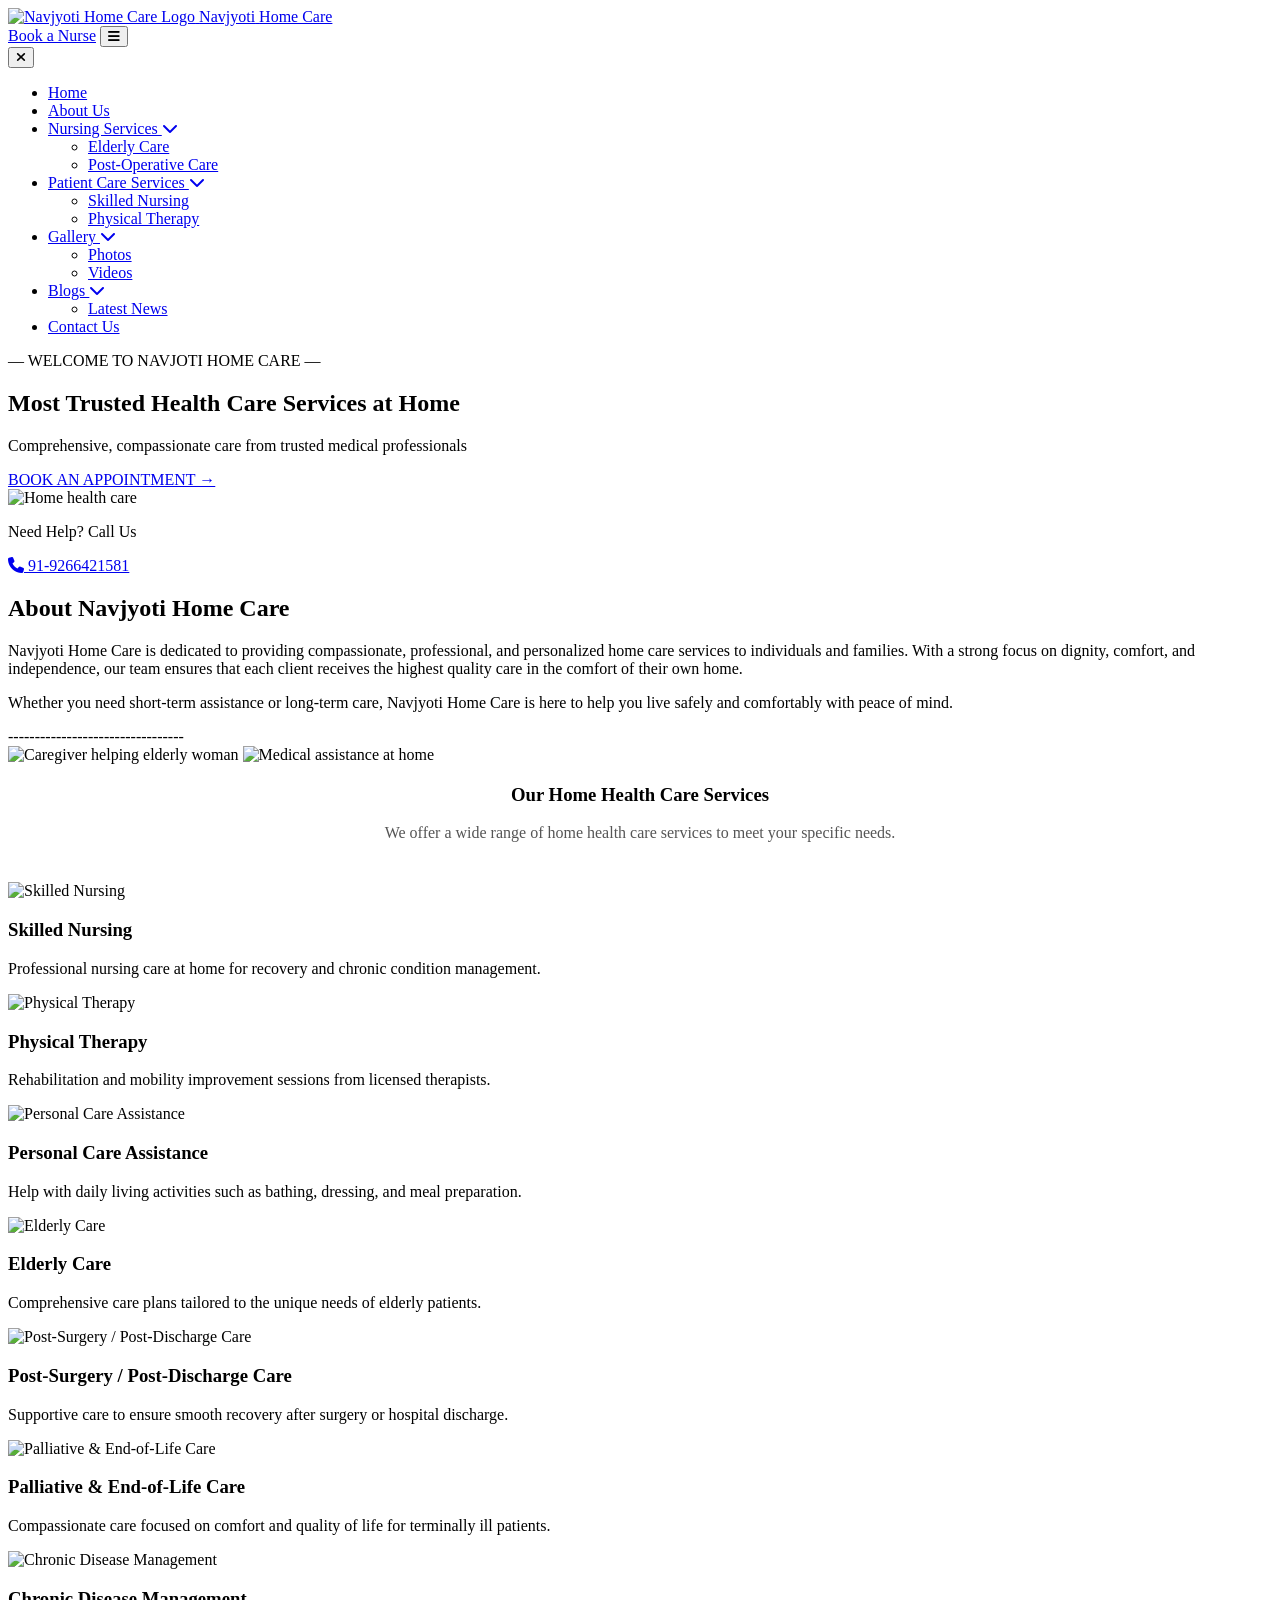
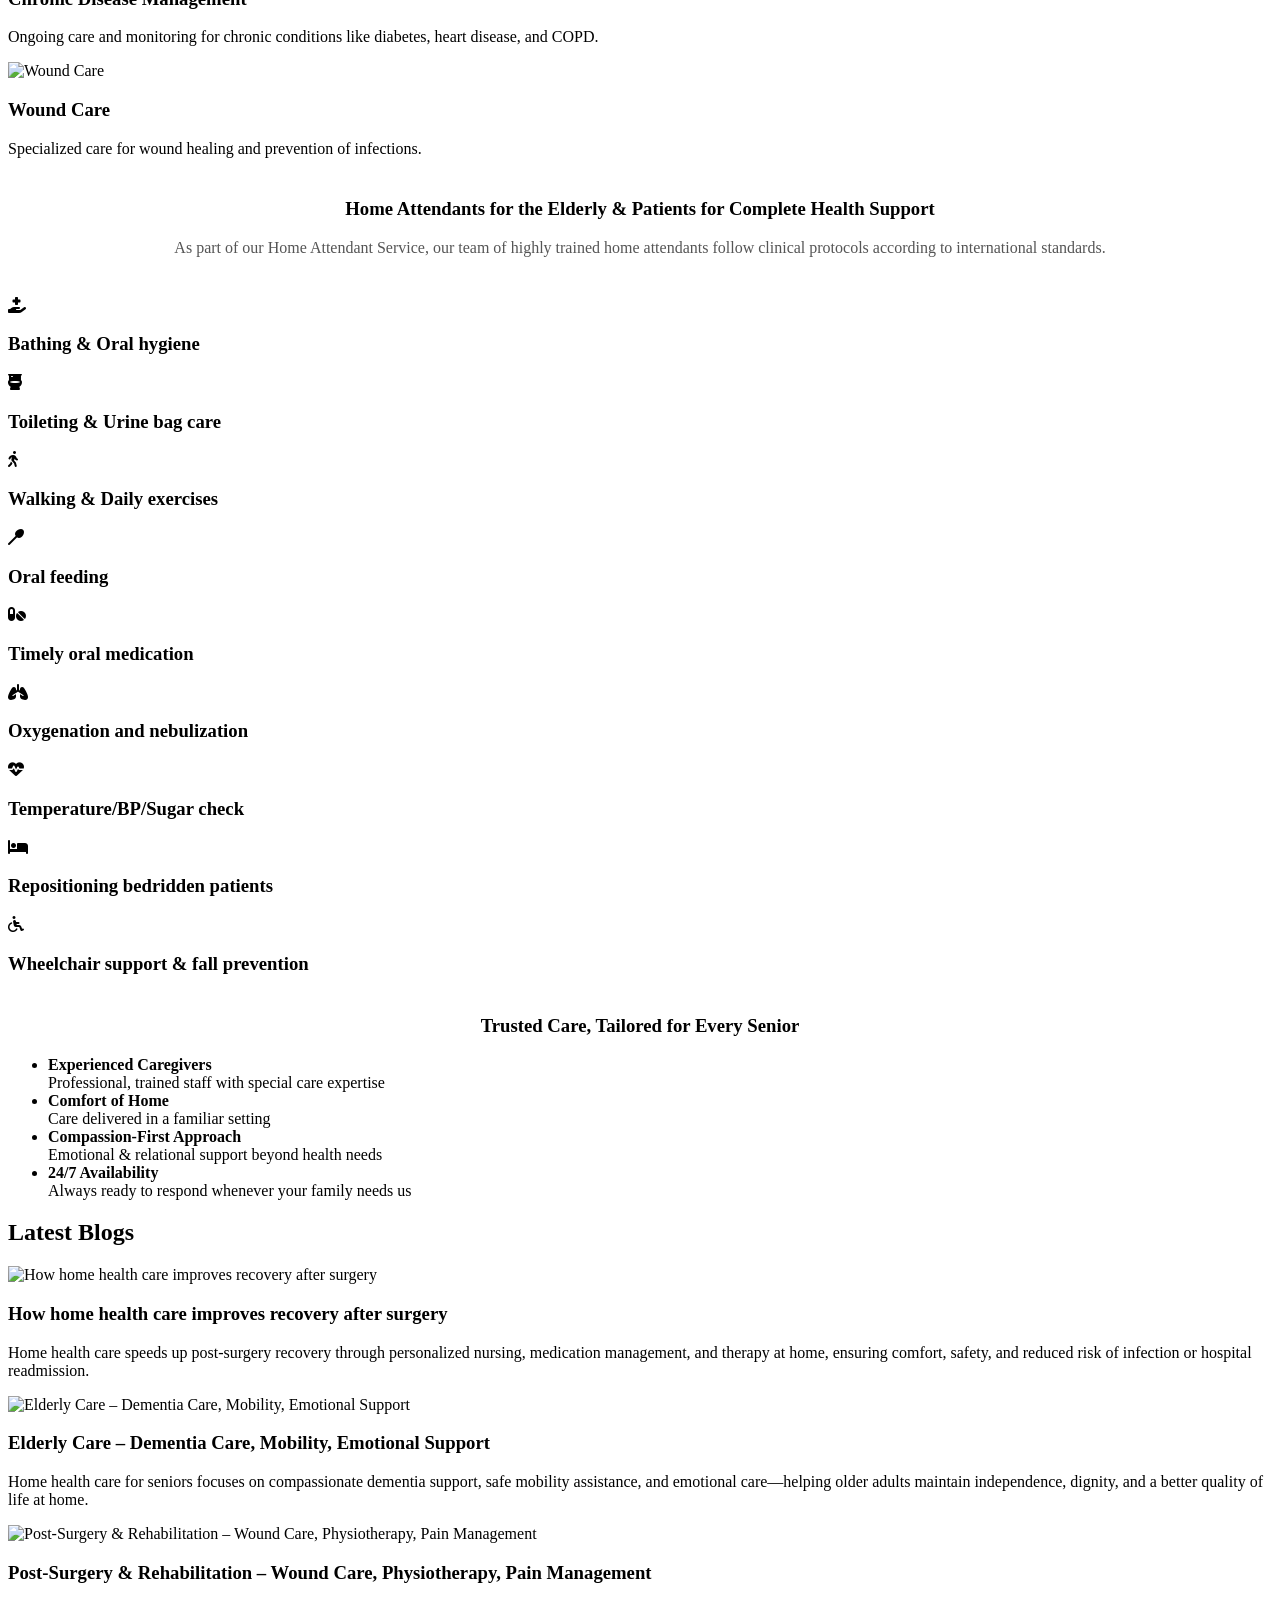
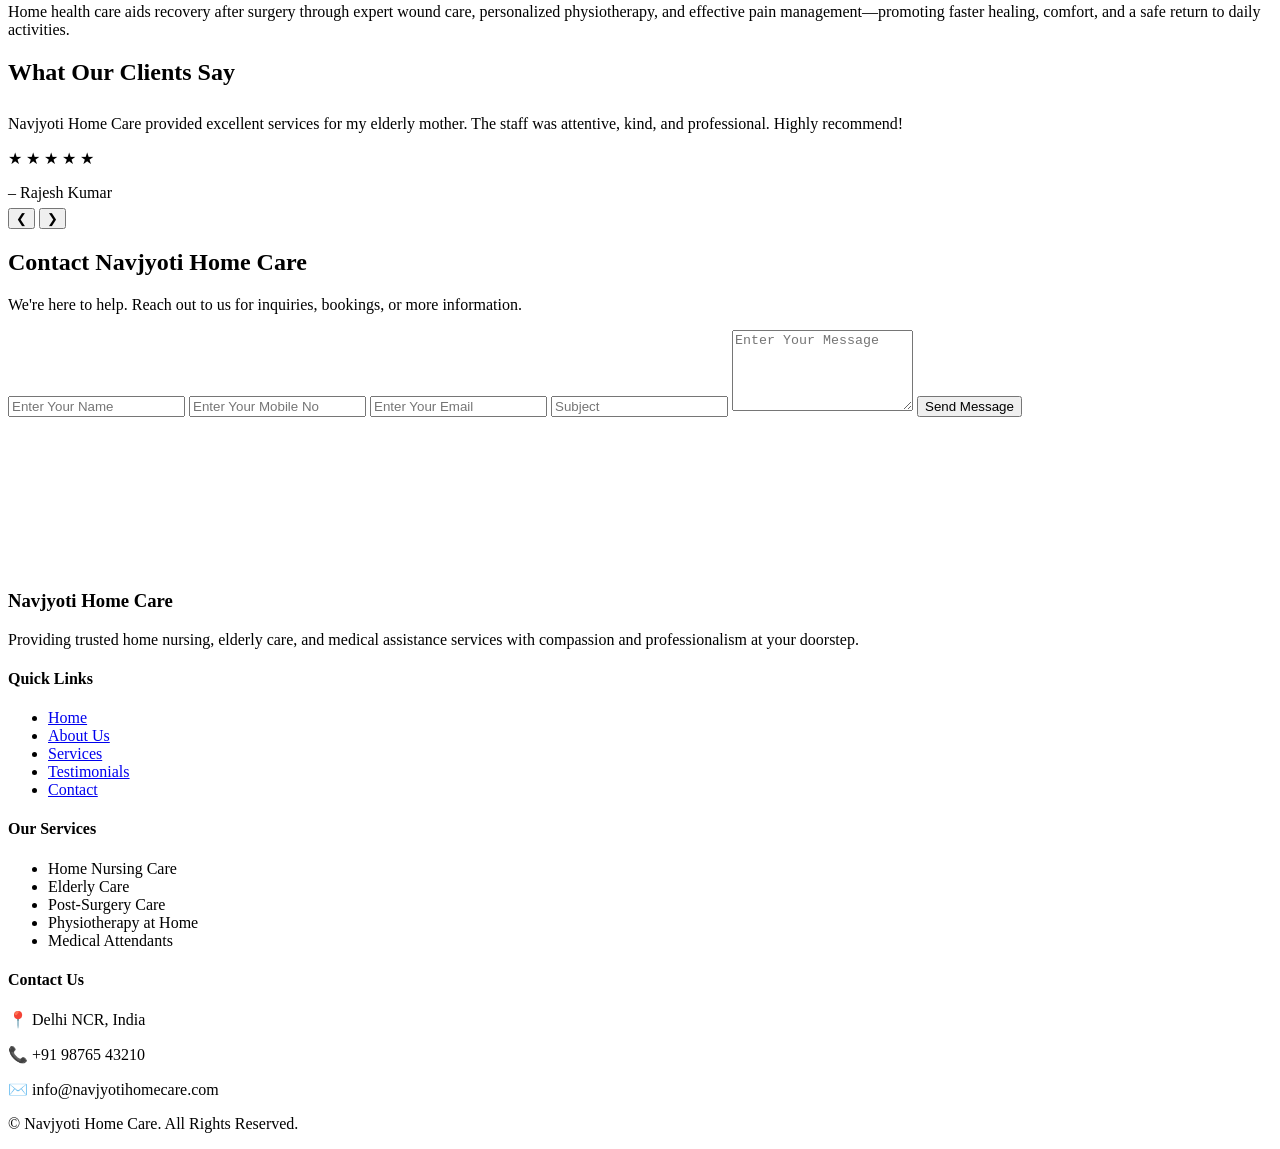
==== commit c8568b94: "all done" ====
--- a/navjyotihomecare/index.html
+++ b/navjyotihomecare/index.html
@@ -44,8 +44,8 @@
       </button>
     </div>
     <ul class="drawer-menu">
-      <li><a href="/index.html">Home</a></li>
-      <li><a href="/skilled-nursing.html" class="active">About Us</a></li>
+      <li><a href="/">Home</a></li>
+      <li><a href="/About.html" class="active">About Us</a></li>
 
       <li class="has-dropdown">
         <a href="#" class="dropdown-toggle">
@@ -53,8 +53,8 @@
           <i class="fa-solid fa-chevron-down arrow-icon"></i>
         </a>
         <ul class="sub-menu">
-          <li><a href="#">Elderly Care</a></li>
-          <li><a href="#">Post-Operative Care</a></li>
+          <li><a href="/skilled-nursing.html">Elderly Care</a></li>
+          <li><a href="/physical-therapy.html">Post-Operative Care</a></li>
         </ul>
       </li>
 
@@ -64,8 +64,8 @@
           <i class="fa-solid fa-chevron-down arrow-icon"></i>
         </a>
         <ul class="sub-menu">
-          <li><a href="#">Service A</a></li>
-          <li><a href="#">Service B</a></li>
+          <li><a href="/skilled-nursing.html">Skilled Nursing</a></li>
+          <li><a href="/physical-therapy.html">Physical Therapy</a></li>
         </ul>
       </li>
 
@@ -304,6 +304,7 @@
   <!-- Contact Section Ends Here -->
 
   <!-- FOOTER SECTION -->
+   
   <footer class="site-footer">
     <div class="footer-container">
       <!-- About -->
